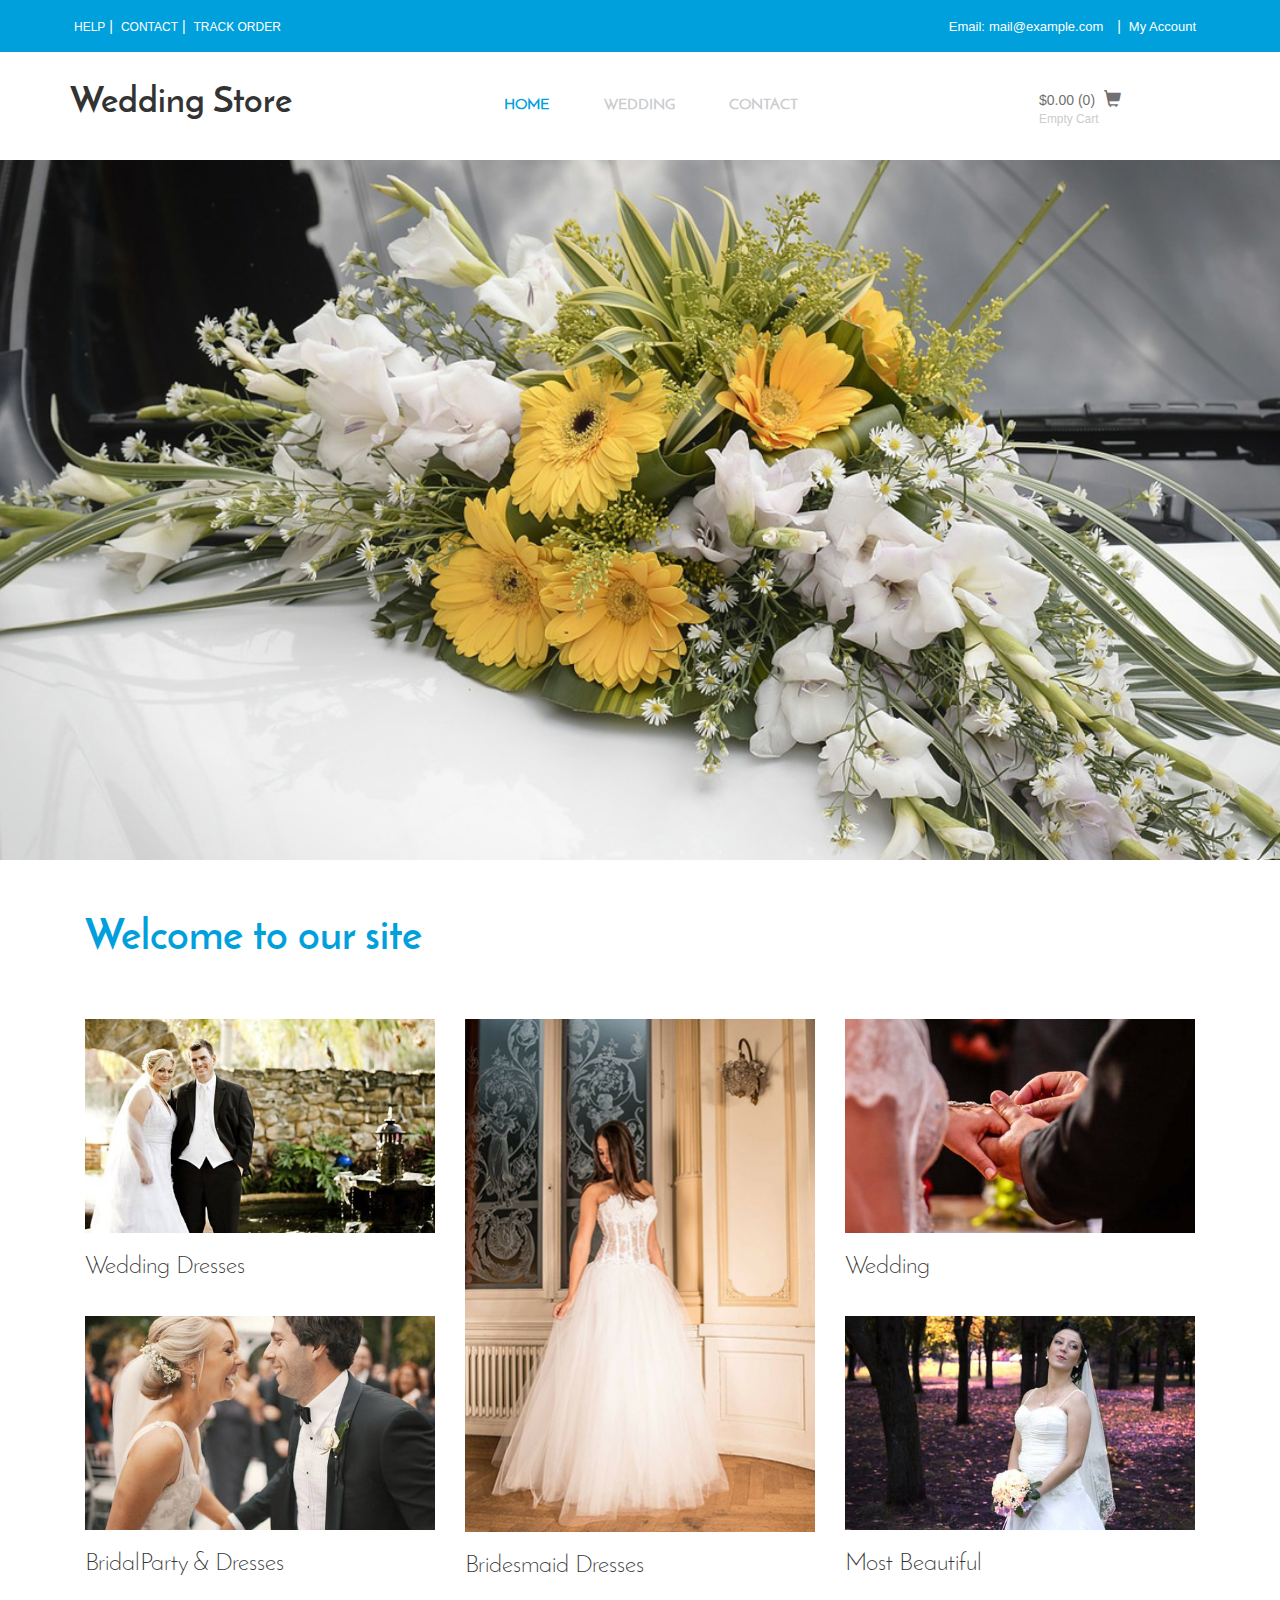
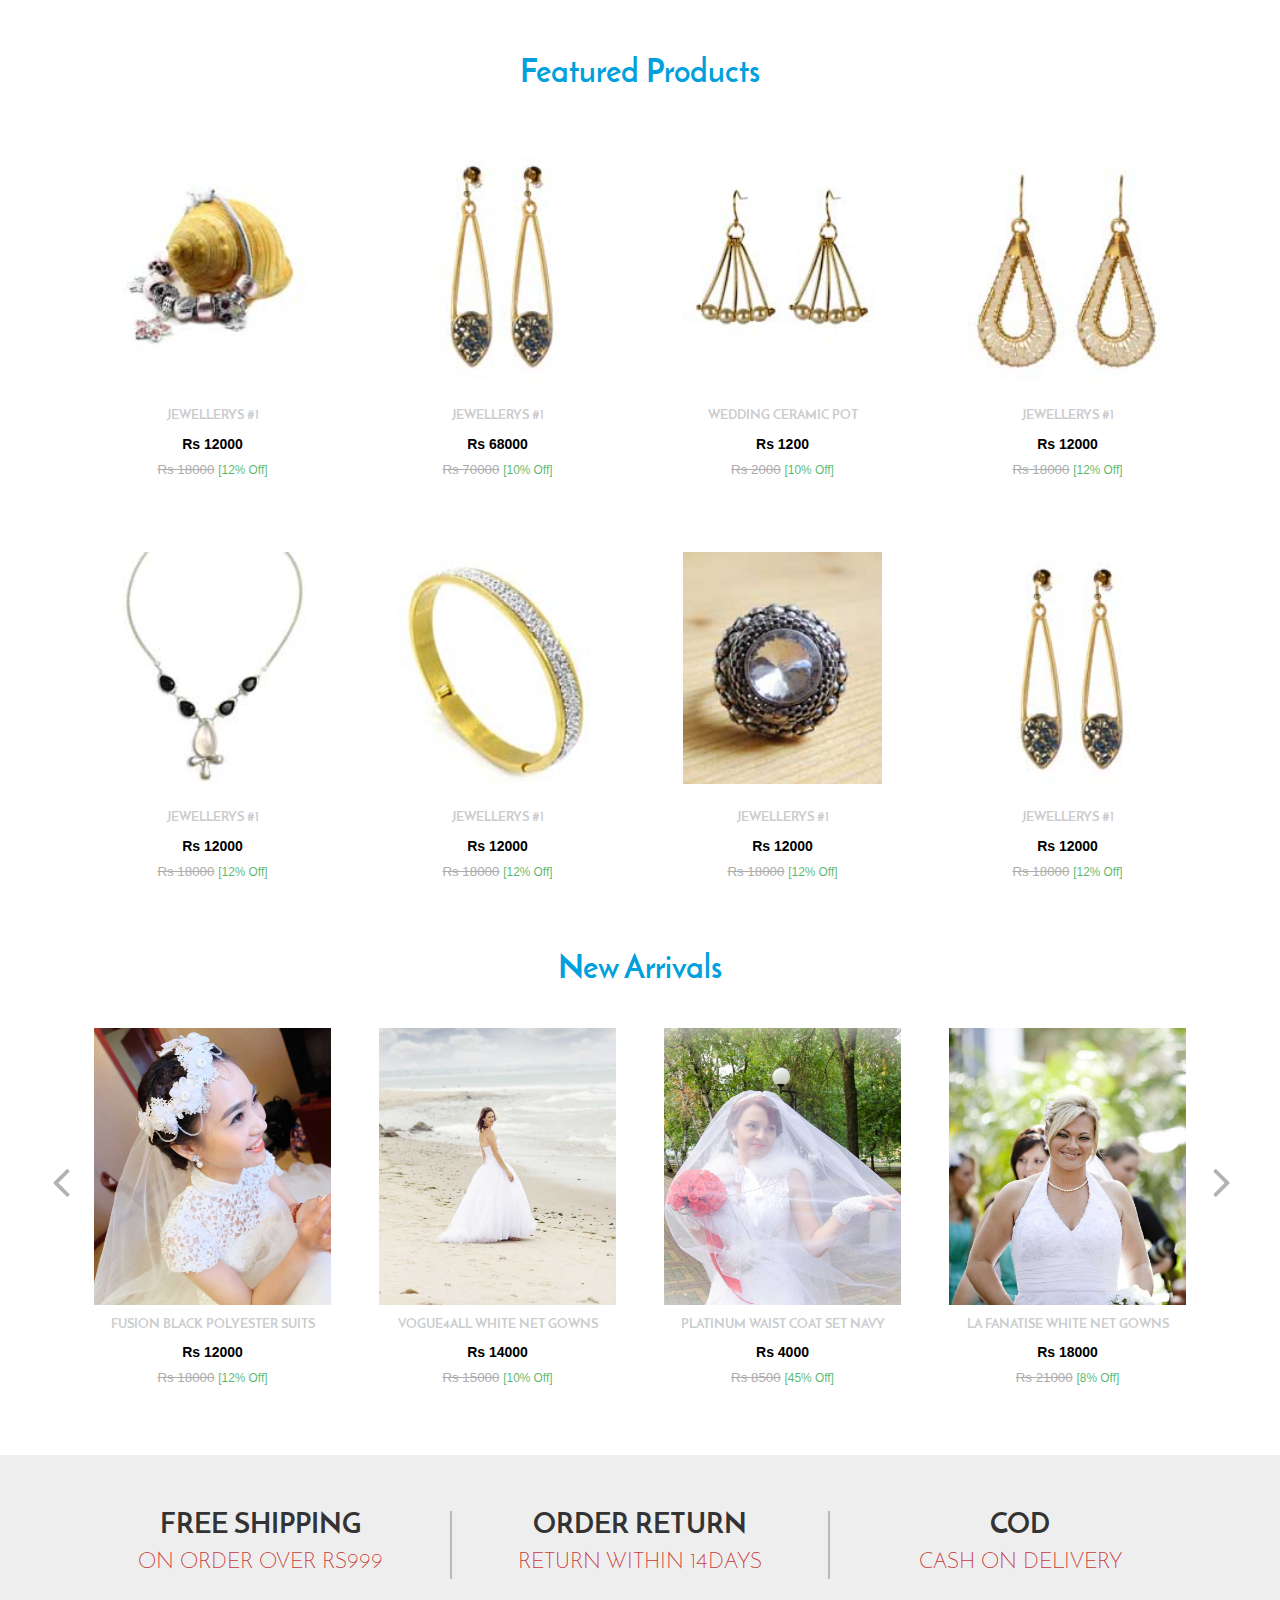
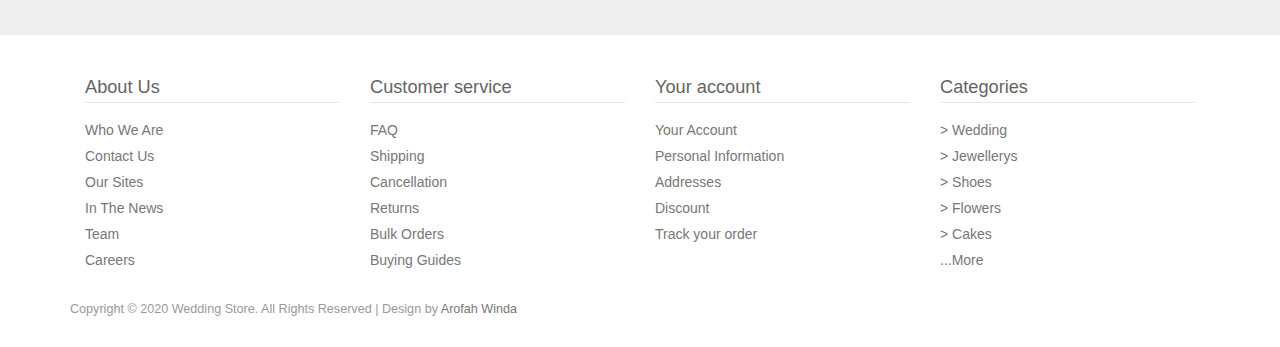
==== index.html @ 87ba780a "initial commit" ====
<!DOCTYPE html>
<html>
<head>
<title>Wedding Store| Home :: Arofah</title>
<link href="css/bootstrap.css" rel="stylesheet" type="text/css" media="all" />
<!-- jQuery (necessary for Bootstrap's JavaScript plugins) -->
<script src="js/jquery.min.js"></script>
<!-- Custom Theme files -->
<!--theme-style-->
<link href="css/style.css" rel="stylesheet" type="text/css" media="all" />	
<!--//theme-style-->
<meta name="viewport" content="width=device-width, initial-scale=1">
<meta http-equiv="Content-Type" content="text/html; charset=utf-8" />
<meta name="keywords" content="Wedding Store Responsive web template, Bootstrap Web Templates, Flat Web Templates, Andriod Compatible web template, 
Smartphone Compatible web template, free webdesigns for Nokia, Samsung, LG, SonyErricsson, Motorola web design" />
<script type="application/x-javascript"> addEventListener("load", function() { setTimeout(hideURLbar, 0); }, false); function hideURLbar(){ window.scrollTo(0,1); } </script>
<!-- start menu -->
<script src="js/simpleCart.min.js"> </script>
<!-- start menu -->
<link href="css/memenu.css" rel="stylesheet" type="text/css" media="all" />
<script type="text/javascript" src="js/memenu.js"></script>
<script>$(document).ready(function(){$(".memenu").memenu();});</script>	
<!-- /start menu -->
</head>
<body> 
<!--header-->	
<div class="top_bg">
	<div class="container">
		<div class="header_top-sec">
			<div class="top_right">
				<ul>
					<li><a href="#">help</a></li>|
					<li><a href="contact.html">Contact</a></li>|
					<li><a href="login.html">Track Order</a></li>
				</ul>
			</div>
			<div class="top_left">
				<ul>
					<li class="top_link">Email:<a href="mailto:info@example.com">mail@example.com</a></li>|
					<li class="top_link"><a href="login.html">My Account</a></li>					
				</ul>
			</div>
				<div class="clearfix"> </div>
		</div>
	</div>
</div>
<div class="header-top">
	 <div class="header-bottom">
		 <div class="container">			
				<div class="logo">
					<a href="index.html"><h1>Wedding Store</h1></a>
				</div>
			 <!---->
		 
			 <div class="top-nav">
				<ul class="memenu skyblue"><li class="active"><a href="index.html">Home</a></li>
					<li class="grid"><a href="#">Wedding</a>
						<div class="mepanel">
							<div class="row">
								<div class="col1 me-one">
									<h4>Shop</h4>
									<ul>
										<li><a href="product.html">New Arrivals</a></li>
										<li><a href="product.html">Men</a></li>
										<li><a href="product.html">Women</a></li>
										<li><a href="product.html">Accessories</a></li>
										<li><a href="product.html">Kids</a></li>
										<li><a href="login.html">login</a></li>
										<li><a href="product.html">Brands</a></li>
										<li><a href="product.html">My Shopping Bag</a></li>
									</ul>
								</div>
								<div class="col1 me-one">
									<h4>Style Zone</h4>
									<ul>
										<li><a href="product.html">Men</a></li>
										<li><a href="product.html">Women</a></li>
										<li><a href="product.html">Brands</a></li>
										<li><a href="product.html">Kids</a></li>
										<li><a href="product.html">Accessories</a></li>
										<li><a href="product.html">Style Videos</a></li>
									</ul>	
								</div>
								<div class="col1 me-one">
									<h4>Popular Brands</h4>
									<ul>
										<li><a href="product.html">Levis</a></li>
										<li><a href="product.html">Persol</a></li>
										<li><a href="product.html">Nike</a></li>
										<li><a href="product.html">Edwin</a></li>
										<li><a href="product.html">New Balance</a></li>
										<li><a href="product.html">Jack & Jones</a></li>
										<li><a href="product.html">Paul Smith</a></li>
										<li><a href="product.html">Ray-Ban</a></li>
										<li><a href="product.html">Wood Wood</a></li>
									</ul>	
								</div>
							</div>
						</div>
					</li>
					<li class="grid"><a href="contact.html">Contact</a></li>
				</ul>
				<div class="clearfix"> </div>
			 </div>
			 <!---->
			 <div class="cart box_1">
				 <a href="checkout.html">
					<h3> <div class="total">
					<span class="simpleCart_total"></span> (<span id="simpleCart_quantity" class="simpleCart_quantity"></span>)</div>
					<span class="glyphicon glyphicon-shopping-cart" aria-hidden="true"></span></h3>
				</a>
				<p><a href="javascript:;" class="simpleCart_empty">Empty Cart</a></p>
			 	<div class="clearfix"> </div>
			 </div>
			 <div class="clearfix"> </div>
			 <!---->			 
			 </div>
			<div class="clearfix"> </div>
	  </div>
</div>
<!---->
<div class="banner">
	 <div class="container">
	 </div>
</div>
<!---->
<div class="welcome">
	 <div class="container">
		 <div class="col-md-12 welcome-left">
			 <h2>Welcome to our site</h2>
		 </div>
	 </div>
</div>
<!---->
<div class="bride-grids">
	 <div class="container">
		 <div class="col-md-4 bride-grid">
			 <div class="content-grid l-grids">
				 <figure class="effect-bubba">
						<img src="images/b1.jpg" alt=""/>
				 </figure>
				 <div class="clearfix"></div>
				 <h3>Wedding Dresses</h3>
			 </div>
			 <div class="content-grid l-grids">
				 <figure class="effect-bubba">
						<img src="images/b2.jpg" alt=""/>
				 </figure>	
				 <div class="clearfix"></div>
				 <h3>BridalParty & Dresses</h3>
			 </div>
		 </div>
		 <div class="col-md-4 bride-grid">
				<div class="content-grid l-grids">
						<img src="images/brid.jpg" alt=""/>
						
				 <h3>Bridesmaid Dresses</h3>
			 </div>
		 </div>
		 <div class="col-md-4 bride-grid">
			 <div class="content-grid l-grids">
				 <figure class="effect-bubba">
						<img src="images/b3.jpg" alt=""/>
				 </figure>	
				 <div class="clearfix"></div>
				 <h3>Wedding</h3>
			 </div>
			 <div class="content-grid l-grids">
				 <figure class="effect-bubba">
						<img src="images/b4.jpg" alt=""/>
				 </figure>
					<div class="clearfix"></div>
				 <h3>Most Beautiful</h3>
			 </div>
		 </div>
		 <div class="clearfix"></div>
	 </div>
</div>
<!---->
<div class="featured">
	 <div class="container">
		 <h3>Featured Products</h3>
		 <div class="feature-grids">
			 <div class="col-md-3 feature-grid jewel">
				 <a href="product.html"><img src="images/f1.jpg" alt=""/>	
					 <div class="arrival-info">
						 <h4>Jewellerys #1</h4>
						 <p>Rs 12000</p>
						 <span class="pric1"><del>Rs 18000</del></span>
						 <span class="disc">[12% Off]</span>
					 </div>
					 <div class="viw">
						<a href="product.html"><span class="glyphicon glyphicon-eye-open" aria-hidden="true"></span>Quick View</a>
					 </div>
					 <div class="shrt">
						<a href="product.html"><span class="glyphicon glyphicon-star" aria-hidden="true"></span>Shortlist</a>
					 </div></a>
			 </div>
			 <div class="col-md-3 feature-grid">
				 <a href="product.html"><img src="images/f2.jpg" alt=""/>	
					 <div class="arrival-info">
						 <h4>Jewellerys #1</h4>
						 <p>Rs 68000</p>
						 <span class="pric1"><del>Rs 70000</del></span>
						 <span class="disc">[10% Off]</span>
					 </div>
					 <div class="viw">
						<a href="product.html"><span class="glyphicon glyphicon-eye-open" aria-hidden="true"></span>Quick View</a>
					 </div>
					 <div class="shrt">
						<a href="product.html"><span class="glyphicon glyphicon-star" aria-hidden="true"></span>Shortlist</a>
					 </div></a>
			 </div>
			 <div class="col-md-3 feature-grid jewel">
				 <a href="product.html"><img src="images/f3.jpg" alt=""/>	
					 <div class="arrival-info">
						 <h4>Wedding Ceramic Pot </h4>
						 <p>Rs 1200</p>
						 <span class="pric1"><del>Rs 2000</del></span>
						 <span class="disc">[10% Off]</span>
					 </div>
					 <div class="viw">
						<a href="product.html"><span class="glyphicon glyphicon-eye-open" aria-hidden="true"></span>Quick View</a>
					 </div>
					 <div class="shrt">
						<a href="product.html"><span class="glyphicon glyphicon-star" aria-hidden="true"></span>Shortlist</a>
					 </div></a>
			 </div>
			 <div class="col-md-3 feature-grid">
				 <a href="product.html"><img src="images/f4.jpg" alt=""/>	
					 <div class="arrival-info">
						 <h4>Jewellerys #1</h4>
						 <p>Rs 12000</p>
						 <span class="pric1"><del>Rs 18000</del></span>
						 <span class="disc">[12% Off]</span>
					 </div>
					 <div class="viw">
					 <a href="product.html"><span class="glyphicon glyphicon-eye-open" aria-hidden="true"></span>Quick View</a>
					 </div>
					 <div class="shrt">
						<a href="product.html"><span class="glyphicon glyphicon-star" aria-hidden="true"></span>Shortlist</a>
					 </div></a>
			 </div>
			 <div class="clearfix"></div>
		 </div>
		 <div class="feature-grids">
			 <div class="col-md-3 feature-grid jewel">
				 <a href="product.html"><img src="images/p7.jpg" alt=""/>	
					 <div class="arrival-info">
						 <h4>Jewellerys #1</h4>
						 <p>Rs 12000</p>
						 <span class="pric1"><del>Rs 18000</del></span>
						 <span class="disc">[12% Off]</span>
					 </div>
					 <div class="viw">
						<a href="product.html"><span class="glyphicon glyphicon-eye-open" aria-hidden="true"></span>Quick View</a>
					 </div>
					 <div class="shrt">
						<a href="product.html"><span class="glyphicon glyphicon-star" aria-hidden="true"></span>Shortlist</a>
					 </div></a>
			 </div>
			 <div class="col-md-3 feature-grid">
				 <a href="product.html"><img src="images/p11.jpg" alt=""/>	
					 <div class="arrival-info">
						 <h4>Jewellerys #1</h4>
						 <p>Rs 12000</p>
						 <span class="pric1"><del>Rs 18000</del></span>
						 <span class="disc">[12% Off]</span>
					 </div>
					 <div class="viw">
						<a href="product.html"><span class="glyphicon glyphicon-eye-open" aria-hidden="true"></span>Quick View</a>
					 </div>
					 <div class="shrt">
						<a href="product.html"><span class="glyphicon glyphicon-star" aria-hidden="true"></span>Shortlist</a>
					 </div></a>
			 </div>
			 <div class="col-md-3 feature-grid jewel">
				 <a href="product.html"><img src="images/p12.jpg" alt=""/>	
					 <div class="arrival-info">
						 <h4>Jewellerys #1</h4>
						 <p>Rs 12000</p>
						 <span class="pric1"><del>Rs 18000</del></span>
						 <span class="disc">[12% Off]</span>
					 </div>
					 <div class="viw">
						<a href="product.html"><span class="glyphicon glyphicon-eye-open" aria-hidden="true"></span>Quick View</a>
					 </div>
					 <div class="shrt">
						<a href="product.html"><span class="glyphicon glyphicon-star" aria-hidden="true"></span>Shortlist</a>
					 </div></a>
			 </div>
			 <div class="col-md-3 feature-grid">
				 <a href="product.html"><img src="images/f2.jpg" alt=""/>	
					 <div class="arrival-info">
						 <h4>Jewellerys #1</h4>
						 <p>Rs 12000</p>
						 <span class="pric1"><del>Rs 18000</del></span>
						 <span class="disc">[12% Off]</span>
					 </div>
					 <div class="viw">
						<a href="product.html"><span class="glyphicon glyphicon-eye-open" aria-hidden="true"></span>Quick View</a>
					 </div>
					 <div class="shrt">
						<a href="product.html"><span class="glyphicon glyphicon-star" aria-hidden="true"></span>Shortlist</a>
					 </div></a>
			 </div>
			 <div class="clearfix"></div>
		 </div>
	 </div>
</div>
<!---->
<div class="arrivals">
	 <div class="container">	
		 <h3>New Arrivals</h3>
		 <div class="arrival-grids">			 
			 <ul id="flexiselDemo1">
				 <li>
					 <a href="product.html"><img src="images/a1.jpg" alt=""/>	
					 <div class="arrival-info">
						 <h4>Fusion Black Polyester Suits</h4>
						 <p>Rs 12000</p>
						 <span class="pric1"><del>Rs 18000</del></span>
						 <span class="disc">[12% Off]</span>
					 </div>
					 <div class="viw">
						<a href="#"><span class="glyphicon glyphicon-eye-open" aria-hidden="true"></span>Quick View</a>
					 </div>
					 <div class="shrt">
						<a href="#"><span class="glyphicon glyphicon-star" aria-hidden="true"></span>Shortlist</a>
					 </div></a>
				 </li>
				 <li>
					 <a href="product.html"><img src="images/a2.jpg" alt=""/>
						<div class="arrival-info">
						 <h4>Vogue4All White Net Gowns</h4>
						 <p>Rs 14000</p>
						 <span class="pric1"><del>Rs 15000</del></span>
						 <span class="disc">[10% Off]</span>
					 </div>
					 <div class="viw">
						<a href="#"><span class="glyphicon glyphicon-eye-open" aria-hidden="true"></span>Quick View</a>
					 </div>
					 <div class="shrt">
						<a href="#"><span class="glyphicon glyphicon-star" aria-hidden="true"></span>Shortlist</a>
					 </div></a>
				 </li>
				 <li>
					 <a href="product.html"><img src="images/a3.jpg" alt=""/>	
						<div class="arrival-info">
						 <h4>Platinum Waist Coat Set Navy</h4>
						 <p>Rs 4000</p>
						 <span class="pric1"><del>Rs 8500</del></span>
						 <span class="disc">[45% Off]</span>
					 </div>
					 <div class="viw">
						<a href="#"><span class="glyphicon glyphicon-eye-open" aria-hidden="true"></span>Quick View</a>
					 </div>
					 <div class="shrt">
						<a href="#"><span class="glyphicon glyphicon-star" aria-hidden="true"></span>Shortlist</a>
					 </div></a>
				 </li>
				 <li>
				    <a href="product.html"> <img src="images/a4.jpg" alt=""/>	
						<div class="arrival-info">
						 <h4>La Fanatise White Net Gowns</h4>
						 <p>Rs 18000</p>
						 <span class="pric1"><del>Rs 21000</del></span>
						 <span class="disc">[8% Off]</span>
					 </div>
					 <div class="viw">
						<a href="#"><span class="glyphicon glyphicon-eye-open" aria-hidden="true"></span>Quick View</a>
					 </div>
					 <div class="shrt">
						<a href="#"><span class="glyphicon glyphicon-star" aria-hidden="true"></span>Shortlist</a>
					 </div></a>
				 </li>
				</ul>
				<script type="text/javascript">
				 $(window).load(function() {			
				  $("#flexiselDemo1").flexisel({
					visibleItems: 4,
					animationSpeed: 1000,
					autoPlay: true,
					autoPlaySpeed: 3000,    		
					pauseOnHover:true,
					enableResponsiveBreakpoints: true,
					responsiveBreakpoints: { 
						portrait: { 
							changePoint:480,
							visibleItems: 1
						}, 
						landscape: { 
							changePoint:640,
							visibleItems: 2
						},
						tablet: { 
							changePoint:768,
							visibleItems: 3
						}
					}
				});
				});
				</script>
				<script type="text/javascript" src="js/jquery.flexisel.js"></script>			 
		  </div>
	 </div>
</div>
<!---->
<div class="shoping">
	 <div class="container">
		 <div class="shpng-grids">
			 <div class="col-md-4 shpng-grid">
				 <h3>Free Shipping</h3>
				 <p>On Order Over Rs999</p>
			 </div>
			 <div class="col-md-4 shpng-grid">
				 <h3>Order Return</h3>
				 <p>Return Within 14days</p>
			 </div>
			 <div class="col-md-4 shpng-grid">
				 <h3>COD</h3>
				 <p>Cash On Delivery</p>
			 </div>
			 <div class="clearfix"></div>
		 </div>
	 </div>
</div>
<!---->
<div class="footer">
	 <div class="container">
		 <div class="ftr-grids">
			 <div class="col-md-3 ftr-grid">
				 <h4>About Us</h4>
				 <ul>
					 <li><a href="#">Who We Are</a></li>
					 <li><a href="contact.html">Contact Us</a></li>
					 <li><a href="#">Our Sites</a></li>
					 <li><a href="#">In The News</a></li>
					 <li><a href="#">Team</a></li>
					 <li><a href="#">Careers</a></li>					 
				 </ul>
			 </div>
			 <div class="col-md-3 ftr-grid">
				 <h4>Customer service</h4>
				 <ul>
					 <li><a href="#">FAQ</a></li>
					 <li><a href="#">Shipping</a></li>
					 <li><a href="#">Cancellation</a></li>
					 <li><a href="#">Returns</a></li>
					 <li><a href="#">Bulk Orders</a></li>
					 <li><a href="#">Buying Guides</a></li>					 
				 </ul>
			 </div>
			 <div class="col-md-3 ftr-grid">
				 <h4>Your account</h4>
				 <ul>
					 <li><a href="account.html">Your Account</a></li>
					 <li><a href="#">Personal Information</a></li>
					 <li><a href="#">Addresses</a></li>
					 <li><a href="#">Discount</a></li>
					 <li><a href="#">Track your order</a></li>					 					 
				 </ul>
			 </div>
			 <div class="col-md-3 ftr-grid">
				 <h4>Categories</h4>
				 <ul>
					 <li><a href="#">> Wedding</a></li>
					 <li><a href="#">> Jewellerys</a></li>
					 <li><a href="#">> Shoes</a></li>
					 <li><a href="#">> Flowers</a></li>
					 <li><a href="#">> Cakes</a></li>
					 <li><a href="#">...More</a></li>					 
				 </ul>
			 </div>
			 <div class="clearfix"></div>
		 </div>		
	 </div>
</div>
<!---->
 <div class="copywrite">
	 <div class="container">
			 <p>Copyright © 2020 Wedding Store. All Rights Reserved | Design by <a href="#">Arofah Winda</a></p>
		 </div>
</div>		 
</body>
</html>
---- css/style.css ----
/*--A Design by W3layouts 
Author: W3layout
Author URL: http://w3layouts.com
License: Creative Commons Attribution 3.0 Unported
License URL: http://creativecommons.org/licenses/by/3.0/
--*/
body{
	background:#fff;
	font-family: 'Lato', sans-serif;
}
body a{
	transition: 0.5s all;
	-webkit-transition: 0.5s all;
	-o-transition: 0.5s all;
	-moz-transition: 0.5s all;
	-ms-transition: 0.5s all;
}
@font-face {
   font-family: 'JosefinSans-Regular';
   src: url(../fonts/JosefinSans-Regular.ttf) format('truetype');
}
@font-face {
   font-family: 'JosefinSans-Bold';
   src: url(../fonts/JosefinSans-Bold.ttf) format('truetype');
}
@font-face {
   font-family: 'JosefinSans-Light';
   src: url(../fonts/JosefinSans-Light.ttf) format('truetype');
}

 ul{
	padding: 0;
	margin: 0;
}
h1,h2,h3,h4,h5,h6,label,p{
	margin:0;	
}
h1.b1,h2.b2,h3.b3 {
  margin-bottom:25px;
  display: block;
}
/*----*/
.top_bg{
  background:#00a0dc;
}
.header_top-sec{
  padding: 15px 0;
}
.logo img{
	width:100%;
}
.header_top{
	padding:2em 0;
}
.login a{
	font-size:13px;
	font-weight:500;
	border:1px solid #E4E4E4;
	padding:10px 15px;
}
.login a:hover{
	color:#333;
}
.top_left{
	float: right;
	color:#fff;
}
.top_right{
	float:left;
	color: #ffffff;
}
.top_right ul,.top_left ul{
	padding:0;
	list-style:none;
	display: inline-block;
	  vertical-align: middle;
}
.top_left ul li.top_link{
	margin-right:10px;
}
.top_right ul li,.top_left ul li{
	display: inline-block;		
}
.social {
  display: inline-block;
}
.top_right ul li:last-child{
	margin-right: 0;
}
.top_right ul li a{
	text-align:center;
	padding: 0px 4px;
	text-transform:uppercase;
	font-size:12px;
	display:block;
	color:#ffffff;
	-webkit-transition: all 0.3s ease-in-out;
	-moz-transition: all 0.3s ease-in-out;
	-o-transition: all 0.3s ease-in-out;
	transition: all 0.3s ease-in-out;
}
.top_left ul li{
	font-size:13px;
}
.top_left ul li a{
	text-align:center;
	padding: 0px 4px;
	font-size:13px;
	color:#ffffff;
	-webkit-transition: all 0.3s ease-in-out;
	-moz-transition: all 0.3s ease-in-out;
	-o-transition: all 0.3s ease-in-out;
	transition: all 0.3s ease-in-out;
}
.top_right ul li a:hover,.top_left ul li a:hover{
	color:#333;
	text-decoration: none;
}
.item_add:hover{
}

.itemContainer{
	width:100%;
	float:left;
}

.itemContainer div{
	float:left;
	margin: 5px 20px 5px 20px ;
}

.itemContainer a{
	text-decoration:none;
}

.cartHeaders{
	width:100%;
	float:left;
}

.cartHeaders div{
	float:left;
	margin: 5px 20px 5px 20px ;
}
.item_add {

}		
.grid_1 img{
	margin-bottom:1em;
}
.box_1{
  float: right;
  width: 15%;
  margin-top: 1em;
}
.box_1 h3{
  color: rgba(113, 111, 111, 1);
  font-size: 1em;
}
.box_1 h3 img{
	margin-left: 5px;
}
.glyphicon-shopping-cart:before {
  margin-left: 5px;
  font-size:1.2em;
}
.box_1 p a{
	color: rgba(204, 204, 204, 1);
  font-size: 0.85em;
}
.box_1 p a:hover{
	color:#ff5d56;
	text-decoration:underline;
}
.total {
  display: inline-block;
}
.header5 {
  min-height: 89px;
}
.header-bottom {
  padding: 2.3em 0;
}
.logo  a h1{
	color:#333;
	font-family: 'JosefinSans-Bold';	
	 font-size: 2.55em;
  font-weight: 100;
}
.logo  a h1:hover{
	text-decoration:none;
	display:inline-block;	
}
.logo{
	float:left;
}
.top-nav{
  margin-top: 0;
  width:63%;
  margin: 1% auto 0;
  display: block;
  float: left;
}
.skyblue{
	float:left;
}
/*----*/
.banner{
	background:url(../images/ban2.jpg) no-repeat 0px 0px;
	background-size:cover;
	min-height:700px;
}
/*--welcome--*/
.welcome{
	padding:4em 0;
}
.welcome-left h2{
	font-size:3em;
	color:#00a0dc;
	font-family: 'JosefinSans-Bold';
}
.welcome-right h3{
	font-size:1.5em;
	margin-bottom:0.5em;
	font-family: 'JosefinSans-Bold';
}
.welcome-right p{
	color:#999;
	font-size:1em;
	line-height:1.8em;
}
.l-grids h4 {
	font-size:1.4em;
  font-weight:400;
  color: #fff;
}
.l-grids figure {
	position: relative;
	float: left;
	overflow: hidden;
	text-align: center;
	cursor: pointer;
	width:100%;
}
.l-grids figure img {
	position: relative;
	display: block;
}

.l-grids figure figcaption {
	padding: 2em;
	color: #fff;
	font-size: 1.25em;
	-webkit-backface-visibility: hidden;
	backface-visibility: hidden;
}
.l-grids figure figcaption::before,
.l-grids figure figcaption::after {
	pointer-events: none;
}

.l-grids figure figcaption{
	position: absolute;
	top: 0;
	left: 0;
	width: 100%;
	height: 100%;
}
figure.effect-bubba {
	  background-color:#00a0dc;
}
figure.effect-bubba:hover img {
	opacity: 0.3;
}

figure.effect-bubba figcaption::before,
figure.effect-bubba figcaption::after {
	position: absolute;
	top: 30px;
	right: 30px;
	bottom: 30px;
	left: 30px;
	content: '';
	opacity: 0;
	-webkit-transition: opacity 0.35s, -webkit-transform 0.35s;
	transition: opacity 0.35s, transform 0.35s;
}

figure.effect-bubba figcaption::before {
	border-top: 1px solid #fff;
	border-bottom: 1px solid #fff;
	-webkit-transform: scale(0,1);
	transform: scale(0,1);
}

figure.effect-bubba figcaption::after {
	border-right: 1px solid #fff;
	border-left: 1px solid #fff;
	-webkit-transform: scale(1,0);
	transform: scale(1,0);
}

figure.effect-bubba h4 {
	padding-top: 12%;
	-webkit-transition: -webkit-transform 0.35s;
	transition: transform 0.35s;
	-webkit-transform: translate3d(0,-20px,0);
	transform: translate3d(0,-20px,0);
	opacity:0;
}

figure.effect-bubba p {
	padding: 15px 1em;
	opacity: 0;
	-webkit-transition: opacity 0.35s, -webkit-transform 0.35s;
	transition: opacity 0.35s, transform 0.35s;
	-webkit-transform: translate3d(0,20px,0);
	transform: translate3d(0,20px,0);
	  font-size: 0.8em;
}

figure.effect-bubba:hover figcaption::before,
figure.effect-bubba:hover figcaption::after {
	opacity: 1;
	-webkit-transform: scale(1);
	transform: scale(1);
}

figure.effect-bubba:hover h4,
figure.effect-bubba:hover p {
	opacity: 1;
	-webkit-transform: translate3d(0,0,0);
	transform: translate3d(0,0,0);
}
.content-grid{
	margin-bottom:2.5em;
}
.content-grid h3{
	margin-top:0.8em;
	font-size:1.8em;
	font-family: 'JosefinSans-Light';
}
.bride-grids img{
	width:100%;
}
/*--arrivals--*/
.arrivals{
	padding:4em 0;
}
.arrivals h3,.featured h3{
	color:#00a0dc;
	font-size:2.3em;
	text-align:center;
	font-family: 'JosefinSans-Bold';
}
.arrival-grids{
	margin-top:2em;
}
.arrival-info{
	margin-top:1em;
}
.arrival-info h4{
	color:#caccce;
	font-size:0.9em;
	font-family: 'JosefinSans-Bold';
	text-transform:uppercase;
}
.arrival-info p{
	color:#000;
	font-size:1em;
	font-weight:600;
	margin:10px 0 5px;
}
span.pric1{
	color:#ADADAD;
	font-size:0.95em;
}
span.disc{
	color: rgba(7, 152, 40, 0.69);
  font-size: 0.85em;
}
#flexiselDemo1, #flexiselDemo2, #flexiselDemo3 {
	display: none;
}
.nbs-flexisel-container {
	position: relative;
	max-width: 100%;
}
.nbs-flexisel-ul {
	position: relative;
	width: 9999px;
	margin: 0px;
	padding: 0px;
	list-style-type: none;
	text-align: center;
}
.nbs-flexisel-inner {
	overflow: hidden;
}
.nbs-flexisel-item {
	float: left;
	margin: 0px;
	padding: 10px;
	cursor: pointer;
	position: relative;
	border:1px solid #fff;
}
.nbs-flexisel-item > a img {	
	cursor:auto;
	position: relative;
	  width: 90%;
  margin: 0 5%;
}
.nbs-flexisel-nav-left, .nbs-flexisel-nav-right {
	width: 45px;
	height: 45px;
	position: absolute;
	cursor: pointer;
	z-index: 100;
	margin-top:-2em;
}
.nbs-flexisel-nav-left {
	left: -50px;
	background: url(../images/img-sprite-left-right.png) no-repeat 0px 0px;
}
.nbs-flexisel-nav-right {
	right: -47px;
	background: url(../images/img-sprite-left-right.png) no-repeat -54px 0px;
}
.glyphicon {
  top: 2px;
  margin-right:5px;
}
.glyphicon-eye-open:before,.glyphicon-star:before {
  color:rgba(149, 148, 148, 0.81);
}
.viw{
  position: absolute;
  background: #eee;
  padding: 0.5em 1em;
  font-size:.9em;
  font-weight: 500;
  top: 0%;
  left: 0%;
  display: none;
}
.viw:hover,.shrt:hover{
	text-decoration:underline;
}
.viw a,.shrt a{
	color:rgba(149, 148, 148, 0.81);
}
.viw a:hover,.shrt a:hover{
	text-decoration:underline;
}
.shrt{
  position: absolute;
  background: #eee;
  padding: 0.5em 1.5em;
  font-size:.9em;
  font-weight: 500;
  top: 0%;
  right: 0%;
  display: none;
}
.nbs-flexisel-item{
	position:relative;
}
li.nbs-flexisel-item:hover {
  border: 1px solid #eee;
}
li.nbs-flexisel-item a:hover{
	text-decoration:none;
}
.nbs-flexisel-item:hover div.viw{
	display:block;
}
.nbs-flexisel-item:hover div.shrt{
	display:block;
}
/*--shoping--*/
.shoping{
	  background: #eee;
  padding: 4em 0;
}
.shpng-grids{}
.shpng-grid{
	text-align:center;
}
.shpng-grid h3{
	font-size:2em;
	text-transform:uppercase;
	font-family: 'JosefinSans-Bold';
	color:#333;
}
.shpng-grid:nth-child(2){
	border-left:2px solid rgba(51, 51, 51, 0.29);
	border-right:2px solid rgba(51, 51, 51, 0.29);
}
.shpng-grid p{
	  color:rgba(189, 0, 0, 0.8);
  font-size: 1.6em;
	text-transform:uppercase;
	font-family: 'JosefinSans-Light';
	padding-top:5px;
}
.feature-grid{
	text-align:center;
}
.feature-grid img{
	width:100%;
	padding:0em 2em 1em 2em;
}
.feature-grid{
	position:relative;
	border: 1px solid #fff;
	padding:1em;
}
.feature-grid a{
	text-decoration:none;
}
.featured {
  margin-top: 3em;
}
.feature-grids{
	margin-top:3em;
}
.feature-grid:hover {
  border: 1px solid #eee;
}
.feature-grid:hover div.viw{
	display:block;
}
.feature-grid:hover div.shrt{
	display:block;
}
.feature-grid:hover div.arrival-info h4{
	color:#00a0dc;
}
.viw a:hover, .shrt a:hover{
	text-decoration:block;
}
/*--footer--*/
.footer{
	padding:3em 0 2em;
}
.ftr-grid h4 {
  color: #646464;
  display: block;
  border-bottom: 1px solid #E5E5E5;
  padding-bottom: 5px;
  font-size: 1.3em;
}
.ftr-grid ul li{
	display:block;
}
.ftr-grid ul li:nth-child(1) {
  margin-top: 1em;
}
.ftr-grid ul li a {
  color: #777;
  padding: 3px 0;
  display: block;
  font-size:1em;
}
.ftr-grid ul li a:hover{
	text-decoration:none;
	color:#00a0dc;
}
.copywrite {
	margin-bottom:2em;
}
.copywrite p {
  color: #999;
  font-size: 0.9em;
}
.copywrite p a{
	color:#777;
}
/*--Products--*/
.product-model-sec {
  margin: 4em 0 0 0;
  float: right;
}
.glyphicon-minus{
	top:-1px!important;
}
.glyphicon-minus:before {
  content: "\2212";
  color:#fff;
  font-size:9px;
  background:#00a0dc;
  padding:1px 6px;
  margin-right:5px;
}
.rsidebar {
  display: block;
  float: left;
  margin:4em 2em 0% 0;
  width: 22%;
}
.single-bottom {
  padding-left: 10px;
}
.single-bottom a p{
	padding-bottom:1px;
}
ul.tabs-menu{
	padding:0;
	width: 33%;
	float:right;
}
ul.tabs-menu li{
	display:inline-block;
}
ul.tabs-menu li a{
	font-size: 1em;
	padding: 0.5em 2em;
	text-decoration: none;
	background: #fa558f;
	color: #fff;
}
ul.tabs-menu li.active a{
	background:#333;
}
.tabs-box{
	width: 100%;
	margin: 5em auto 1.5em auto;
}
/*-----*/
.b-link-stripe{
	position:relative;
	display:inline-block;
	vertical-align:top;
	font-weight: 300;
	overflow:hidden;
	width: 100%;
}
.b-link-stripe .b-wrapper{
	position:absolute;
	width:100%;
	height:100%;
	top:0;
	left:0;
	text-align:center;
	color:#ffffff;
	overflow:hidden;
}
.b-link-stripe:hover .b-line{
	opacity:1;
}
/*-----------------------------------------------------------------------------------*/
/*	Animation effects
/*-----------------------------------------------------------------------------------*/
.b-animate-go{
	text-decoration:none;
}
.b-animate{
	transition: all 0.5s;
	-moz-transition: all 0.5s;
	-ms-transition: all 0.5s;
	-o-transition: all 0.5s;
	-webkit-transition: all 0.5s;
	visibility: hidden;
	font-size:1.1em;
	font-weight:700;
}
.b-animate button{
	padding:10px;
	color:#fff;
	font-size:0.8em;
	cursor:pointer;
	margin: 32% auto 0 auto;
	display: block;
	border:none;
	width:60%;
	text-decoration:none;
	background:rgba(183, 183, 183, 0.93);
	transition:0.5s all;
	-webkit-transition:0.5s all;
	-moz-transition:0.5s all;
	-o-transition:0.5s all;
	-ms-transition:0.5s all;
	text-transform:uppercase;
}
.glyphicon-zoom-in:before {
  content: "\e015";
  color:#fff;
	font-size:0.9em;
}
.b-animate button:hover{
	background:#989898;
}
/* lt-ie9 */
.b-animate-go:hover .b-animate{
	visibility:visible;
}
.b-from-left{
	position: relative;
	left: -100%;
	background-size: 100% 100%;
	top: 0px;
	margin: 0;
	min-height: 420px;
}
.b-animate-go:hover .b-from-left{
	left:0;
}
.product-grid {
	width: 30%;
	margin: 0 3% 4% 0;
	float: left;	
	position: relative;
	transition: 0.5s all;
	-webkit-transition: 0.5s all;
	-moz-transition: 0.5s all;
	-o-transition: 0.5s all;
	min-height: 200px;
	border:1px solid #fff;
}
.product-grid:hover {
	z-index: 1;
	border:1px solid #E5E5E5;
}
.more-product-info span {
	color:#fff;
	font-size:1em;
	font-weight:500;
	padding:5px 10px;
	display: block;
	background:#fa558f;
	position: absolute;
	top: 0px;
	right: 0;
	cursor: pointer;
	z-index: 999;
}
.products-row a:hover{
	text-decoration:none;
}
.product-img img {
	width: 100%;
	padding:1em 2.5em 0; 
}
.product-info-cust {
	float: left;
	padding: 0.8em 1.2em;
} 
.item_quantity {
  margin: 1em 0;
  font-size: 0.85em;
  padding: 5px 10px;
  display: block;
}
.item_add{
	color:#fff;
	text-decoration:none;
	font-weight:600;
	padding:0.5em 2em;	
	display:inline-block;
	border-radius:5px;
	-moz-border-radius: 5px;
-webkit-border-radius: 5px;
-o-border-radius: 5px;
	margin: 0px 16px 0px 0px;
	background:#00a0dc;
	border:none;
	outline:none;
}
.prt_name{
	padding: 0.8em 1.2em;
	float:none;
}
.items{
	float:none;
	margin: 0 0 16px 0px;
}
.item_add:hover {
	background:#333;
} 
.product-info-price {
	float: right;
	background: #fff;
	width: 27%;
	text-align: center;
	padding: 0.545em;
}
.product-info-cust h4{
	color:#caccce;
	font-weight:500;
	font-size:1.3em;
}
.product-info-cust p{
	 margin:5px 0;
	 letter-spacing:1px;
	 font-size:0.85em;
	 color:#C7C7C7;
}
span.item_price{
	color:#000;
	font-weight:600;
	font-size:1em;
}
.tab-grids {
	margin-top: 2em;
}
/*----*/
ul.place{
	margin: 5px 0;
	background: #f9f9f9;
	width: 100%;  
	padding:0px 5px;
	  cursor: pointer;
}
ul.place li{
	display: inline-block;
	padding: 6px;
}
ul.place li {
	color: #8c8c8c;
	text-decoration: none;
	cursor: pointer;
}
ul.place li span{
	color: #f02b63;
}
ul.place li.sort{
	float:left;
}
ul.place li.by{
	float:right;
}
.possible-about p{
	color:#727272;
	font-size:1em;
	line-height:1.5em;
}
.possible-about h4{
	color:#7db122;
	font-size:1.4em;
	
	font-weight:600;
	   padding: 0 0 0.3em;
}
ul.dropdown-menu1 li {
  list-style: none;
}
label.amount {
  color: #7c8389;
  margin-right: 5px;
}
span.amount {
  color: #7c8389;
}
.product-model h2,h2.top,.contact h3{
  font-size: 2.2em;
  font-family: 'JosefinSans-Bold';
  color: #333;
  text-align:center;
}
ul.dropdown-menu1 li a:hover{
	color:#000!important;	
}
/**/
.sky-form .rating {
	font-size: 15px;
	color: #404040;
}
.sky-form .rating:last-child {
	margin-bottom: 0;
}
.sky-form .rating input {
	position: absolute;
	left: -9999px;
}
.sky-form .rating label {
	display: block;
	float: left;
	height: -4px;
	cursor: pointer;
}
.rating {
	margin: 6px 0 0 0em;
}

.sky-form [class^="icon-"] {
	display: block;
    width: 18px;
    height: 18px;
    background: url(../images/star.png) 0 -3px;
    float:left;
    font-family: FontAwesome;
    font-style: normal;
    font-weight: normal;
  -webkit-font-smoothing: antialiased;
}
/* checked state */
/**/
.sky-form .radio input + i:after {
	background-color: #2da5da;	
}
.sky-form .checkbox input + i:after {
	color: #2da5da;
}
.sky-form .rating input:checked ~ label {
	color: #2da5da;	
	 background: url(../images/star.png) 0 -20px;
	display: -webkit-box;
}
.id h4{
	color: #777;
  font-size: 0.85em;
}
.item-list ul{
	padding-left:15px;
}
.item-list ul li {
	padding:2px 0;
	color:#999;
	font-size:0.9em;
}
.item-list ul li a{
	text-decoration:underline;
	color:#999;
	font-size:0.95em;
}
.cost{
	margin:0.3em 0 1em 0;
}
.prdt-cost{
	float:left;
	  margin-right: 13%
}
.prdt-cost ul li{
	display:block;
	font-family: 'Arimo', sans-serif;
	font-size:0.8em;
	padding:2px;
	color:#999;
}
.prdt-cost ul li.active{
	font-size:1.3em;
	color:red;
}
.prdt-cost ul a{
font-size: 0.8em;
  display: inline-block;
  background: #00a0dc;
  padding: 0.6em 2em;
  color: #fff;
  text-decoration: none;
  font-weight: 500;
  margin-top:5px;
}
.prdt-cost ul a:hover{
	background: #333;
}
.check{
	float:left;
	width:60%;
}
.check p{
	font-size:0.85em;
	display:inline-block;
	color:#999;
}
.glyphicon-map-marker:before {
  content: "\e062";
  color:#999;
  margin-right:8px;
}
.navbar-form{
	padding:0!important;
}
.det {
  margin-top:4em;
    padding-right: 3em;
}
.form-control:focus{
	border-color:#ccc!important;
   outline: 0!important;
   webkit-box-shadow:none;
  box-shadow: none;
}
.single-bottom1 h6 {
  background: #F3F3F3;
  padding: 10px;
  color: #333;
  font-size: 1.35em;
  margin-top:2em;
  font-family: 'JosefinSans-Bold';
}
p.prod-desc {
  color: #999;
  padding-top: 5px;
  line-height: 1.8em;
  font-size:1em;
}
/*--single--*/
.single_left{
	float:left;
	width:40%;
	margin-right:5%;
}
.single-right{
	float:right;
	width:55%;
}
.single-right h3,.product-table h3{
	font-size:1.5em;
	color:#333;
	font-family: 'JosefinSans-Bold';
	margin-bottom:1em;
}
.sofaset-info {
  margin: 2em 0;
}
.sofaset-info h4 {
  font-size: 1.35em;
  padding: 10px;
  color: #333;
  border-bottom: 1px solid rgb(236, 236, 236);
  margin-bottom: 1em;
  background: #F3F3F3;
  font-family: 'JosefinSans-Bold';
}
.sofaset-info ul{
	padding-left:2em;
}
.sofaset-info ul li{
	padding:2px 0;
	color:#999;
	font-size:1em;
}
.product-table{
	border-top:1px solid #333;
	padding-top:1em;
}
.item-sec h4{
	color:#333;
	background:#eee;
	padding:8px 15px;
	margin-top:0.5em;
	font-size:1.3em;
	font-family: 'JosefinSans-Bold';
}
.table-bordered > tbody > tr > td{
	width:50%;
}
.item-sec{
	margin-top:2em;
}
.table-bordered > tbody > tr > td > p{
	color:#999;
	font-size:1em;
}
/*--login--*/
/*--registration--*/
.login_sec{
padding: 0em 0 3em 0;
}
.log{
margin:1em 0 0em 0;
padding:0;
}
.login_sec h2{
  font-size: 2.3em;
   font-family: 'JosefinSans-Bold';
  color: #333;
}
.login-right h3{
	text-transform: uppercase;
  font-size: 1.4em;
  font-family: 'Aladin', cursive;
  letter-spacing: 2px;
  color: #333;
  margin-bottom:0.5em;
}
.log p{
color: #A7A7A7;
line-height:1.8em;
font-size:1em;
}
.reg-right{
padding:2em 0 0 3em;
}
.login-right input[type="text"] {
border: 1px solid #EEE;
outline-color: #3498db;
width: 96%;
font-size: 0.8125em;
padding: 0.5em;
}
.log p span{
display:inline-block;
cursor:pointer;
color:#1a1818;
text-decoration:underline;
}
.log h5{
color: #5d5959;
font-size:1.3em;
padding-bottom:10px; 
}
.log form {
margin-top:2em;
}
.log form input[type="text"],.log form input[type="password"] {
width: 90%;
padding: 8px;
font-size: 1em;
font-weight: 400;
border: 1px solid #D6D6D6;
outline: none;
color: #5d5959;
margin-bottom:2em;
}
.log form input[type="submit"]{
display:inline-block;
  background: #00a0dc;
  padding: 0.6em 2em;
  font-size:1em;
  color: #fff;
  text-decoration: none;
  font-weight: 500;
  border:none;
  outline:none;
  margin-right:2em;
  margin-bottom:1em;
  transition: 0.5s all;
-webkit-transition: 0.5s all;
-moz-transition: 0.5s all;
-o-transition: 0.5s all;
}
.log form input[type="submit"]:hover,a.acount-btn:hover{
	background:#caccce;
	color:#fff;
	text-decoration:none;
}
.log a{
text-decoration:underline;
font-size:0.85em;
font-weight:400;
color:#7b7a7a;
}
a.acount-btn {
  display:inline-block;
  background: #00a0dc;
  padding: 0.6em 2em;
  font-size:1em;
  color: #fff;
  text-decoration: none;
  font-weight: 500;
  border:none;
  outline:none;
  margin-bottom:1em;
  transition: 0.5s all;
-webkit-transition: 0.5s all;
-moz-transition: 0.5s all;
-o-transition: 0.5s all;
}
.login-right p {
color: #999;
display: block;
font-size: 0.9em;
margin: 0 0 2em 0;
line-height: 1.7em;
}
/*--//login--*/
.registration{
	padding: 0em 0% 3em 0;
}
.registration h2{
	font-size:1.8em;
	color: #333;
	text-transform:capitalize;
	margin-bottom: 4%;
	font-family: 'JosefinSans-Bold';
	font-weight:300;
}
.reg_fb {
	margin:3% 0;
	display: block;
	background: #3B5998;
	transition: all 0.5s ease-out;
	-webkit-transition: all 0.3s ease-in-out;
	-moz-transition: all 0.3s ease-in-out;
	-o-transition: all 0.3s ease-in-out;
	transition: all 0.3s ease-in-out;
}
.reg_fb img {
	background:#354F88;
	padding: 10px;
	float: left;
}
.reg_fb i {
	color: #ffffff;
	padding: 12px 16px;
	display: inline-block;
	font-size: 1.3em;
	text-transform: capitalize;
	font-style: normal;
}
.reg_fb:hover {
	background:#354F88;
}
.registration_left{
	float: left;
	width: 45.33333%;
	margin-left: 9.333%;
}
.registration_left:first-child{
	margin-left: 0;
}
.registration span{
	color: #777777;
}
.registration_form{
	display: block;
}
.registration_form div{
	padding:10px 0;
}
.sky_form1{
	margin-bottom: -30px;
}
.sky_form1 ul{
	padding:0;
	list-style:none;
}
.sky_form1 ul li{
	float: left;
	margin-left: 20px;
}
.sky_form1 ul li:first-child{
	margin-left: 0;
}
.radio{
	margin-top:0;
}
.checkbox{
	font-size:0.9em;
	color:#999;
	margin:0;
}
label {
	display: block;
	margin-bottom: 0;
	font-weight: normal;
}
.registration_form input[type="text"],.registration_form input[type="email"],.registration_form input[type="tel"],.registration_form input[type="password"]{
	padding: 8px;
	display: block;
	width:100%;
	outline: none;
	color: #333333;
	-webkit-appearance: none;
	text-transform: capitalize;
	background: #FFFFFF;
	border: 1px solid rgb(231, 231, 231);
	font-weight: normal;
}
.registration_form input[type="submit"]{
	font-size: 0.75em;
  display: inline-block;
  background: #00a0dc;
  padding: 0.8em 2em;
  color: #fff;
  text-decoration: none;
  border:none;
  text-transform:uppercase;
  font-weight: 500;
	transition: 0.5s ease;
	-moz-transition: 0.5s ease;
	-o-transition: 0.5s ease;
	-webkit-transition: 0.5s ease;	
}
.registration_form input[type="submit"]:hover{
	background:#333;
}
.terms{
	text-decoration:underline;
	text-transform:capitalize;
	color: #999;
}
.terms:hover{
	text-decoration:none;
	color:#333;
}
.forget a{
	text-transform: capitalize;
	color: #999999;
	text-decoration: underline;
	font-size: 0.8925em;
}
.forget a:hover{
	text-decoration: none;
}
/*---start-contact----*/
.contact {
  padding-bottom: 3em;
}
.section {
	clear: both;
	padding: 0px;
	margin: 0px;
}
.group:before,
.group:after {
    content:"";
    display:table;
}
.group:after {
    clear:both;
}
.group {
    zoom:1;
}	
.span_2_of_3 {
	width: 70%;
	padding:1.5%; 
}
.span_1_of_3 {
	width: 30%;
	padding:1.5%; 
}
.span_2_of_3  h4,
.span_1_of_3  h4 {
	font-size: 1.3em;
	padding: 0.5em 0;
	color: #00a0dc;
}
.contact-form{
	position:relative;
	padding-bottom:30px;
}
.contact-form div{
	padding:5px 0;
}
.contact-form span{
	display:block;
	font-size: 0.9em;
	padding-bottom:5px;
	color: #012231;
	text-transform: uppercase;
}
.contact-form input[type="text"],.contact-form textarea{
		   padding: 10px;
			display: block;
			width: 98%;
			border: none;
			outline: none;
			color: #464646;
			font-size: 1.1em;
			border: 1px solid rgba(85, 85, 85, 0.19);
			-webkit-appearance:none;
}
.contact-form textarea{
		resize:none;
		height:120px;		
}
.contact-form input[type="submit"]{
	background:#00a0dc;
	color: #fff;
	padding: 12px 30px;
	font-size: 1.1em;
	text-transform: uppercase;
	display: block;
	transition: 0.5s ease;
	-o-transition: 0.5s ease;
	-webkit-transition: 0.5s ease;
	cursor:pointer;
	border:2px solid #00a0dc;
}
.contact-form input[type="submit"]:hover{
	background: transparent;
	color: #00a0dc;
	border:2px solid #00a0dc;
}
.company_address{
	padding-top:26px;
}
.company_address p{
	font-size: 1em;
	color: rgba(85, 81, 81, 0.84);
	line-height: 1.8em;
}
.company_address p span{
	text-decoration:underline;
	color:#012231;
	cursor:pointer;
	transition: 0.5s ease;
	-o-transition: 0.5s ease;
	-webkit-transition: 0.5s ease;
}
.company_address p span:hover{
	color:#00B895;
}
.single {
	padding: 4em 0;
}
.single h3 {
	font-size: 1.5em;
	color: #0c3f74;
	text-align: center;
	text-transform: uppercase;
	padding: 1em 0;
	margin: 0;
	text-align: left;
}
.single p {
	font-size: 1em;
	color: rgba(85, 81, 81, 0.84);
	line-height: 1.8em;
	margin:1em 0;
}
ul.comment-list {
	border: 1px solid rgba(120, 124, 127, 0.4);
	padding: 20px;
	margin-top: 3em;
	list-style-type: none;
}
h5.post-author_head {
	font-size: 16px;
	color: #999;
	font-weight: 600;
	padding: 10px 0;
}
h5.post-author_head a {
	color: #0c3f74;
}
ul.comment-list img {
	float: left;
	margin-right: 20px;
}
ul.comment-list .desc {
	float: left;
	padding-top: 25px;
}
.desc p a {
	text-decoration: underline;
	color: #0c3f74;
}
.comments-area {
	margin-top: 3em;
}
.comments-area h3 {
	font-size: 1.4em;
	font-weight: 600;
	color:#d80112;
	border-bottom: 1px solid rgba(245, 238, 243, 0.15);
	padding: 10px 0;
	margin-bottom: 10px;
}
.comments-area label {
	display: inline-block;
	color: #999;
	font-weight: normal;
	font-size: 15px;
	margin-bottom: 5px;
}
.comments-area span {
	color: red;
}
.comments-area input[type="text"], .comments-area textarea {
	padding: 10px 10px;
	width: 50%;
	color: #FFF;
	font-size: 14px;
	background: none;
	outline: none;
	display: block;
	border: 1px solid rgba(120, 124, 127, 0.4);
	font-family: 'Open Sans', sans-serif;
	border-radius: 3px;
	-webkit-border-radius: 3px;
	-moz-border-radius: 3px;
	-o-border-radius: 3px;
	-webkit-transition: border-color 0.5s ease-in-out;
	-moz-transition: border-color 0.5s ease-in-out;
	-o-transition: border-color 0.5s ease-in-out;
	transition: border-color 0.5s ease-in-out;
}
.comments-area input[type="submit"] {
	padding: 12px 15px;
	color: #FFF;
	text-shadow: 0px 1px 0px rgba(0, 0, 0, 0.34);
	background: #d42819;
	font-size: 16px;
	border: none;
	outline: none;
	cursor: pointer;
	font-weight: 600;
	-webkit-transition: all 0.5s ease-in-out;
	-moz-transition: all 0.5s ease-in-out;
	-o-transition: all 0.5s ease-in-out;
	transition: all 0.5s ease-in-out;
	border-radius: 3px;
	-webkit-border-radius: 3px;
	-moz-border-radius: 3px;
	-o-border-radius: 3px;
	font-family: 'Open Sans', sans-serif;
}
.comments-area input[type="submit"]:hover{
	background:#0c3f74;
}
.comments-area textarea {
	width: 80%;
	height: 150px;
	resize: none;
}
.comments-area p {
	position: relative;
	padding: 8px 0;
	margin: 0;
}
ul.comment-list img {
	float: left;
	margin-right: 20px;
}
ul.comment-list .desc {
	float: left;
	padding-top: 25px;
}
/*----*/
.pages {
	padding: 0em 0px 3em;
}
h3.ghj {
	color: #000;
	font-size: 2em !important;
	margin: 0 0 1em;
}
.headdings, .Buttons, .progress-bars, .alerts, .bread-crumbs, .pagenatin, .appearance, .distracted {
	padding: 2em 0;
}
.breadcrumb {
	margin-bottom: 3em !important;
}
.table {
	margin-bottom: 0;
}
.b4,.b5,.b6 {
  margin-top: 15px !important;
  margin-bottom: 15px !important;
}
.bs-example h1, .bs-example hh2, .bs-example h3, .bs-example h4, .bs-example h5, .bs-example h6 {
  margin: 0 0 10px;
}
/*-- --*/
/*--checkout--*/
.close1,.close2,.close3,.close4{
  background: url('../images/close.png') no-repeat 0px 0px;
  cursor: pointer;
  width: 28px;
  height: 28px;
  position: absolute;
    right: 0px;
  top: 0px;
  -webkit-transition: color 0.2s ease-in-out;
  -moz-transition: color 0.2s ease-in-out;
  -o-transition: color 0.2s ease-in-out;
  transition: color 0.2s ease-in-out;
}
.check-in {
	width:100%;
	  margin: 2em 0 2em;
}
ul.unit{
	background:#333;
	padding:1em;
}
ul.unit li {
	display:inline-block;
	 width:20%;
	  float:left;
	}
 ul.unit li span{
	display:inline-block;
	color:#fff;
	font-size:1.2em;
	 
	  text-align:center;
}
.checkout {
  padding:0em 0 6em 0;
}
ul.cart-header{
 padding:1em;
	background:#f8f8f8;
	  border-bottom: 1px solid #ff5d56;
}
ul.cart-header1{
 padding:1em;
	background:#f8f8f8;
	  border-bottom: 1px solid #ff5d56;
}
ul.cart-header2{
 padding:1em;
	background:#f8f8f8;
	  border-bottom: 1px solid #ff5d56;
}
ul.cart-header3{
padding:1em;
	background:#f8f8f8;
}
 ul.cart-header li, ul.cart-header1 li, ul.cart-header2 li, ul.cart-header3 li{
	display:inline-block;
	
	 width:20%;
	  float:left;
	 
}
ul.cart-header li span,ul.cart-header1 li span,ul.cart-header2 li span,ul.cart-header3 li span{
  margin: 2.3em 0 0;
  display: block;
  color: #767676;
  font-size: 1.1em;
  text-align: center;
  font-weight: 300;
}
li.ring-in img{
  margin: 0 auto;
}
.cart-items h3 {
  font-size: 1.6em;
  color: #000;
   margin:0 0 1em;
}
.cart-header,.cart-header1{
	position:relative;
}
.cart-items {
  padding: 0 1em;
}
a.add-cart:hover {
  background: #575757;
}
a.add-cart {
  text-decoration: none;
  color: #fff;
  background:#00a0dc;
  padding: 0.4em 0.8em;
  font-size: .95em;
  margin-top: 2.3em;
  display: inline-block;
}
.cart-header {  
  position: relative;  
}
.cart-header2 {  
  position: relative;  
}
.delivery{
	margin:1em 0 0 16em;
}
.delivery p{
	color:#A6A6A6;
	font-size:0.85em;
	font-weight:400;
}
.delivery span{
	color:#A6A6A6;
	font-size:1em;
	font-weight:400;
	float:right;
}
a.continue{
	background:#00a0dc;
	padding:10px 1.5em;
	border-radius:7px;
	-moz-border-radius: 7px;
-webkit-border-radius: 7px;
-o-border-radius: 7px;
	font-size:1em;
	color:#fff;
	text-decoration:none;
	display: block;
   font-weight: 600;  
   text-align: center;
   width: 72%;
   margin: 0px auto 3em auto;
}
a.continue:hover{
	background:#333;
}
.price-details{
	border-bottom:1px solid;
	padding-bottom:10px;
}
.price-details h3{
	color:#333;
	font-size:1em;
	margin-bottom:1em;
}
.price-details span{
	width:50%;
	float:left;
	padding:1px 0;
}
span.total{
	width:50%;
	float:left;
}
span.final{
	font-weight:600;
	padding-top:6px;
	font-size:1.3em;
}
h4.last-price{
	color:#000;
	font-size:1.3em;
	font-weight:600;
	width:50%;
	float:left;
	padding-top:10px;
}
.cart-total {
  padding-top: 5em;
 width:25%;
 float:right;
}
a.order {
  background:#333;
  padding: 10px 1.5em;
  border-radius: 7px;
  -moz-border-radius: 7px;
-webkit-border-radius: 7px;
-o-border-radius: 7px;
  font-size: 1em;
  color: #fff;
  text-decoration: none;
  display: block;
  font-weight: 600;
  text-align: center;
  width: 85%;
  margin: 3em auto 0 auto;
}
a.order:hover{
	background:#00a0dc;
}
.total-item{
	margin-top:2em;
	padding-bottom:2em;
}
.total-item h3 {
  color: #333;
  font-size: 1em;
  margin-bottom: 1em;
}
.total-item h4{
	font-size:0.8em;
	font-weight:600;
	color:#9C9C9C;
	display:inline-block;
	margin-right:6em;
}
a.cpns{
	background:#8E8E8E;
	color:#fff;
	border-radius:6px;
	-moz-border-radius: 6px;
-webkit-border-radius: 6px;
-o-border-radius: 6px;
	padding: 10px;
  font-size: 0.8em;
	font-weight:600;
}
a.cpns:hover{
	background: #20759F;
}
.total-item p{
	font-size:0.9em;
	font-weight:400;
	margin-top:1em;
	color:#727272;	
}
.total-item p a:hover{
	color:#333;
	text-decoration:underline;
}
.comments1 {
	margin-top: 3em;
}
#commentform p {
	position: relative;
	padding: 8px 0;
	font-size: 1em;
}
.comments-main {
	border: 1px solid #D5D4D4;
	padding: 17px 0px;
	margin: 15px 0px 40px 0;
}
.cmnts-right a {
	padding: 6px 12px;
	color: #fff;
	font-weight: 600;
	font-size: 14px;
	background: #999;
	transition: 0.5s all;
	-webkit-transition: 0.5s all;
	-moz-transition: 0.5s all;
	-ms-transition: 0.5s all;
	-o-transition: 0.5s all;
	outline: none;
}
.cmts-main-left img{
	border: 3px solid#ccc;
}
.cmnts-right a:hover{
	background: #333;
	text-decoration:none;
}
.cmts-main-right h5 {
	font-size: 1em;
	color: #4e4e4b;
	margin: 0px;
	font-weight: 600;
}
.comments1 h4 {
	font-size: 1.4em;
  color: #ff7105;
  font-weight: 500;
  margin: 0.5em 0 1em;
  text-transform: uppercase;
}
.cmts-main-right p{
	color: #333333;
	font-weight: 400;
	font-size: 0.9em;
	line-height: 1.9em;
	opacity: 0.6;
	margin: 2px 0 0px 0px;
}
.cmnts-left p {
	font-size: 13px;
	color:#999;
	font-weight: 600;
}
.cmts-main-left img {
  width: 100%;
}
.cmts-main-left{
	width:15%;
}
.cmts-main-right {
  width: 84%;
}
.cmnts-left {
	padding:0;
}
/*--responsive--*/
@media (max-width: 1440px){
}
@media (max-width: 1366px){
}
@media (max-width: 1280px){
.nbs-flexisel-nav-left {
  left: -30px;
}
.nbs-flexisel-nav-right {
  right: -30px;
}
.box_1 {
  margin-top: 5px;
}
}
@media (max-width: 1024px){
.box_1 {
  float: right;
  width: 13%;
  margin-top:0.5em;
}
.banner {
  min-height: 515px;
}
figure.effect-bubba h4 {
  padding-top: 0%;
}
.product-price1 {
  width: 70%;
  padding-left:0;
}
.cart-total {
  padding-top: 5em;
  width: 30%;
  float: right;
}
}
@media (max-width: 991px){
.box_1 {
  width: 18%;
}
.top-nav {
  width: 51%;
}
.banner {
  min-height: 491px;
}
.welcome-left {
  width: 30%;
  float: left;
}
.welcome-right {
  float: left;
  width: 70%;
}
.bride-grid {
  width: 33.3%;
  float: left;
}
figure.effect-bubba h4 {
  padding-top: 8%;
}
.content-grid {
  margin-bottom: 1.5em;
}
.content-grid h3 {
  font-size: 1.5em;
}
.feature-grid {
  width: 50%;
  float: left;
}
.shpng-grid {
  width: 33.3%;
  float: left;
}
.shpng-grid h3 {
  font-size: 1.8em;
}
.shpng-grid p{
font-size: 1.2em;
}
.ftr-grid {
  width: 50%;
  float: left;
  margin-bottom:2em;
}
.rsidebar {
  margin: 2em 0em 0% 0;
  width: 100%;
}
.span_1_of_3,.span_2_of_3 {
  float: left;
}
.company_address p {
  font-size: 0.9em;
}
.l-grids h4 {
  font-size: 1em;
}
.l-grids figure figcaption {
  padding: 1em;
}
figure.effect-bubba p {
  padding: 5px 2em;
  font-size: 0.65em;
}
.product-price1 {
  width: 100%;
  padding: 0;
}
.cart-total {
  width: 48%;
  padding:3em 0 0 0;
}
}
@media (max-width: 800px){
.nbs-flexisel-nav-left {
  left: -21px;
}
.nbs-flexisel-nav-right {
  right: -21px;
}
.banner {
  min-height: 398px;
}
.welcome-left h2 {
  font-size: 2.5em;
}
.welcome-right p {
  font-size: 0.9em;
}
.logo a h1 {
  font-size: 2.2em;
}
}
@media(max-width:768px){
.top-nav {
  margin: 0% auto 0;
}
.logo {
  margin-right: 1em;
}
.feature-grid {
  width: 25%;
}
.arrivals h3, .featured h3 {
  font-size: 1.7em;
}
.featured {
  margin-top: 2em;
}
.viw{
  padding: 0.5em 0.5em;
  font-size: .75em;
}
.shrt{
  padding: 0.5em 0.8em;
  font-size: .75em;
}
.nbs-flexisel-nav-left {
  left: -17px;
}
.nbs-flexisel-nav-right {
  right: -14px;
}
.shpng-grid h3 {
  font-size: 1.4em;
}
.shpng-grid p {
  font-size: 1em;
}
.shoping {
  padding: 3em 0;
}
.ftr-grid h4 {
  font-size: 1.1em;
}
.ftr-grid ul li a {
  font-size: 0.9em;
}
.item_add {
  font-size: 0.9em;
}
.login_sec h2 {
  font-size: 2em;
}
.log p{
	font-size:0.9em;
}
.registration h2 {
  font-size: 1.6em;
}
.prdt-cost {
  margin-right: 4%;
}
.check {
  width: 66%;
}
.navbar-form .form-control {
  width: 100%;
}
.navbar-form .form-group {
  width: 71%;
}
.item-list ul li {
  font-size: 0.85em;
}
p.prod-desc {
  font-size: 0.9em;
}
.single-bottom1 h6 {
  margin-top: 1em;
}
.sofaset-info h4,.single-bottom1 h6 {
  font-size: 1.2em;
}
.single-right h3, .product-table h3{
	font-size:1.3em;
}
.sofaset-info ul li {
  font-size: 0.9em;
}
.table-bordered > tbody > tr > td > p {
  font-size: 0.9em;
}
.registration_form input[type="text"], .registration_form input[type="email"], .registration_form input[type="tel"], .registration_form input[type="password"]{
	font-size:0.9em;
}
.span_1_of_3 {
  width: 100%;
  padding:0;
}
.span_2_of_3 {
  width: 100%;
  padding:2em 0 0 0;
}
.contact-form {
  padding-bottom:0px;
}
}
@media (max-width: 640px){
.banner {
  min-height: 326px;
}
.top-nav {
  width: 40%;
}
.box_1 {
  width: 24%;
}
.welcome-left h2 {
  font-size: 2em;
}
.welcome-left {
  width: 27%;
}
.welcome-right {
  width: 73%;
  padding: 0;
}
.welcome {
  padding: 3em 0;
}
.jewel{
	margin-right:10%;
}
.feature-grid {
  width: 45%;
}
.product-grid {
  width: 46%;
}
.navbar-form .form-group {
  width: 74%;
  float: left;
  margin-right: 6%;
}
.rsidebar {
  margin: 0em 0em 0% 0;
}
.prdt-cost {
  margin-right: 0%;
  width: 100%;
}
.check {
  width: 100%;
  margin:2em 0 0 1em;
}
a.add-cart {
  font-size: .85em;
  margin-top: 3em;
}
}
@media(max-width:480px){
.top_right ul li a {
  font-size: 10px;
}
.top_left ul li a {
  font-size: 12px;
   padding: 0px 2px;
}
.top_left ul li.top_link {
  margin-right: 0px;
}
.top_left ul li {
  font-size: 12px;
}
.box_1 {
  width: 26%;
  margin-top:0;
}
.logo {
  float: none;
  text-align: center;
  margin: 0 0 1em 0;
}
.logo a h1 {
  font-size: 2em;
}
.header-bottom {
  padding: 1.5em 0;
}
.banner {
  min-height: 240px;
}
.welcome-left h2 {
  font-size: 1.5em;
}
.welcome-right h3 {
  font-size: 1.2em;
}
.bride-grid {
  width: 100%;
}
figure.effect-bubba h4 {
  padding-top:18%;
}
.l-grids h4 {
  font-size: 1.2em;
}
figure.effect-bubba p {
  padding: 5px 2em;
  font-size: 0.85em;
}
.arrivals h3, .featured h3 {
  font-size: 1.5em;
}
.viw {
  padding: 0.5em 0.5em;
  font-size: .8em;
}
.shtr{
	 font-size: .85em;
	 padding: 0.5em 0.5em;
}
.feature-grids {
  margin-top: 2em;
}
.nbs-flexisel-nav-left {
  left: -17px;
  top: 46%!important;
}
.nbs-flexisel-nav-right {
  top: 46%!important;
}
.shpng-grid {
  width: 100%;
  margin-bottom:1.5em;
}
.shpng-grid:nth-child(2) {
  border-left: none;
  border-right:none;
}
.shoping {
  padding: 2em 0 1em;
}
.shpng-grid h3 {
  font-size: 1.2em;
}
.shpng-grid p {
  font-size: 0.9em;
}
.item_quantity {
  width: 100%;
}
.product-model h2, h2.top, .contact h3 {
  font-size: 1.5em;
}
.product-model-sec {
  margin: 2em 0 0 0;
}
.b-animate button {
  font-size: 0.75em;
}
.span_2_of_3 h4, .span_1_of_3 h4 {
  font-size: 1em;
}
.contact-form input[type="text"], .contact-form textarea {
  padding: 8px;
  font-size:0.9em;
}
.breadcrumb {
  margin-bottom: 2em !important;
}
.login_sec h2 {
  font-size: 1.2em;
}
.log h5 {
  font-size: 1.1em;
}
.log form input[type="text"], .log form input[type="password"] {
  width: 100%;
  padding: 8px;
  font-size: 0.9em;
}
.log form input[type="submit"],a.acount-btn {
  font-size: 0.9em;
}
.registration h2 {
  font-size: 1.3em;
}
.registration_left {
  width: 100%;
  margin-left: 0%;
}
.registration_left:nth-child(2){
	margin-top:1.5em;
}
.contact-form input[type="submit"] {
  padding: 10px 20px;
  font-size: 0.9em;
}
.det{
  padding-right: 0em;
}
.single_left{
  width: 100%;
  margin-right: 0%;
}
.single-right {
  float: right;
  width: 100%;
}
p.prod-desc,.sofaset-info ul li{
  font-size: 0.85em;
}
.sofaset-info h4, .single-bottom1 h6 {
  font-size: 1.1em;
}
.cart-items h3 {
  font-size: 1.3em;
}
.cart-total {
  width: 56%;
  padding: 3em 0 0 0;
}
a.continue {
  font-size: 0.9em;
    margin: 0px auto 2em auto;
}
ul.unit li span {
  font-size:0.9em;
}
ul.unit li {
  display: inline-block;
  width: 25%;
  float: left;
}
ul.cart-header li span, ul.cart-header1 li span, ul.cart-header2 li span, ul.cart-header3 li span{
	font-size:0.85em;
}
a.add-cart {
  font-size: .6em;
  margin-top: 2.8em;
  padding:1em;
}
a.order {
  font-size: 0.9em;
}
.price-details span{
	font-size:0.9em;
}
h4.last-price ,span.final{
  font-size: 1.1em;
}
}
@media(max-width:320px){
.top_right {
  float: none;
  text-align: center;
}
.top_left {
  float: none;
  text-align: center;
}
.header_top-sec {
  padding: 9px 0;
}
.banner {
  min-height: 157px;
}
.welcome-left {
  width: 100%;
  float: none;
  text-align: center;
}
.welcome-right {
  width: 100%;
  float: none;
  margin-top: 10px;
}
figure.effect-bubba h4 {
  padding-top: 10%;
}
.l-grids h4 {
  font-size: 1em;
}
figure.effect-bubba p {
  padding: 5px 2em;
  font-size: 0.75em;
}
.jewel {
  margin-right: 0;
}
.feature-grid {
  width: 100%;
}
.feature-grids {
  margin-top: 1em;
}
.welcome-right p {
  font-size: 0.85em;
}
.arrival-info {
  margin-top: 0em;
}
.viw {
  font-size: .9em;
}
.shrt {
  font-size: 0.9em;
}
.arrivals {
  padding: 2em 0;
}
.product-grid {
  width: 100%;
  margin-bottom:1.5em;
}
.ftr-grid {
  width: 100%;
  margin-bottom: 2em;
}
.check {
  margin: 2em 0 0 0em;
}
.det {
  padding: 0em;
   margin-top: 2em;
}
.navbar-form .form-control {
  width: 100%;
  margin-left: 1em;
}
.navbar-form .form-group {
  width: 69%;
  margin-right: 6%;
}
.sofaset-info ul {
  padding-left: 1em;
}
.single-right h3, .product-table h3 {
  font-size: 1.2em;
}
.arrivals h3, .featured h3 {
  font-size: 1.35em;
}
ul.unit li, ul.cart-header li, ul.cart-header1 li {
  width: 33.33%;
}
ul.unit li:nth-child(3), ul.cart-header li:nth-child(4), ul.cart-header1 li:nth-child(4) {
  display: none;
}
a.add-cart {
  font-size: .6em;
  margin-top: 2.8em;
  padding: 1em 1.2em;
  margin-left: 18px;
}
.cart-total {
  width: 100%;
  padding:2em 0 0 0;
}
.checkout {
  padding: 3em 0 2em 0;
}
.footer {
  padding: 2em 0 0em;
}
.ftr-grid {
  padding: 0;
}
.box_1 {
  width: 33%;
  margin-top: 0;
}
}
---- css/memenu.css ----
.memenu
{margin:0;padding:0;width:100%;list-style:none;display:inline-block;position:relative;font-family:Calibri,Arial;font-size:15px}
.memenu li{display:inline-block;text-align:left;}
ul.memenu.skyblue {text-align: center;}
.memenu>li>a{  font-family: 'JosefinSans-Regular';float:left;padding: 5px 25px 5px 25px;color:#caccce;font-weight:600;text-decoration:none;text-transform:uppercase;transition:color .4s ease-in-out;-moz-transition:color .4s ease-in-out;-webkit-transition:color .4s ease-in-out;-o-transition:color .4s ease-in-out}
.memenu>li>.mepanel {
	position: absolute;
	display: none;
	background: #fff;
	width: 80%;
	top: 47px;
	left: 10.7%;
	z-index: 99;
	padding: 20px 30px 20px;
	border: solid 1px #ccc;
	-webkit-box-sizing: border-box;
	-moz-box-sizing: border-box;
	box-sizing: border-box;
}
.me-one ul{
	padding:0;
}
.me-one ul li {
  list-style: none;
  margin: 0 0 10px 0;
  text-align: left !important;
  display: block;
}
.me-one ul li a{
	color:#181b2a;
	font-size:15px;
	font-weight:600;
}
.me-one ul li a:hover{
	text-decoration:none;
	color:#ff5d56;
}
.me-one h4{
	color:#00a0dc;
	font-size:1.3em;
	font-weight:600;
	text-align:left;
}
.memenu .mepanel ul{margin:0;padding:0;margin-top: 15px;}
.memenu .mepanel img{width:100%;border:solid 1px #dedede;cursor:pointer;-webkit-transition:border .3s linear;-moz-transition:border .3s linear;-o-transition:border .3s linear;transition:border .3s linear}.memenu .mepanel img:hover{border:solid 1px #777}.memenu form.contact input,.memenu form.contact textarea{font-family:Calibri,Arial;font-size:16px;color:#444;outline:0}
.mepanel .row{width:100%;margin-top:15px}
.mepanel .row:first-child{margin-top:0}
.mepanel .row:before,.mepanel .row:after{display:table;content:"";line-height:0}
.mepanel .row:after{clear:both}
.mepanel .row .col1,.mepanel .row .col2,.mepanel .row .col3,.mepanel .row .col4,.mepanel .row .col5,.mepanel .row .col6{display:block;width:100%;min-height:20px;float:left;margin-left:2.127659574468085%;-webkit-box-sizing:border-box;-moz-box-sizing:border-box;box-sizing:border-box}
.mepanel .row [class*="col"]:first-child{margin-left:0}
.mepanel .row .col1 {
  width: 31.91%;
}
.mepanel .row .col2{width:31.914893617021278%}
.mepanel .row .col3{width:48.93617021276595%}
.mepanel .row .col4{width:65.95744680851064%}
.mepanel .row .col5{width:82.97872340425532%}
.mepanel .row .col6{width:100%}
.memenu>li.showhide{display:none;width:100%;height:50px;cursor:pointer;color:#555;border-bottom:solid 1px rgba(0,0,0,0.1);background:#00a0dc;}
.memenu>li.showhide span.title{margin:15px 0 0 25px;float:left}.memenu>li.showhide span.icon1:after{position:absolute;content:"";right:25px;top:15px;height:3px;width:25px;font-size:50px;border-top:3px solid #fff;border-bottom:3px solid #fff;z-index:1}
.memenu>li.showhide span.icon2:after{position:absolute;content:"";right:25px;top:27px;height:3px;width:25px;font-size:50px;border-top:3px solid #fff;border-bottom:3px solid #fff;z-index:1}	
.skyblue li>a,.skyblue>li.showhide span{color:#caccce}
.skyblue>li:hover>a,.skyblue>li.active>a,.skyblue .dropdown li:hover>a{color:#00a0dc}.
skyblue .mepanel img:hover,.skyblue form.contact input[type="text"]:focus,.skyblue form.contact textarea:focus{border:solid 1px #0194be}
.skyblue form.contact input[type="submit"]{background:#0194be}
@media (max-width: 1280px){
.memenu>li>a {
  padding: 0px 25px 0px 25px;
}
}
@media (max-width: 991px){
.memenu>li>a {
  padding: 0px 9px 0px 9px;
}
}
@media(max-width:768px){
	.memenu>li{display:block;width:100%;box-sizing:border-box;-moz-box-sizing:border-box;-webkit-box-sizing:border-box;text-align:center;}
	.memenu>li:hover,.memenu>li.active{border-top:0;text-align:center;}
	.memenu>li>a{padding:15px 25px}
	.memenu>li:hover>a,.memenu>li.active>a{padding:15px 25px;text-align:center;}
	.memenu a{width:100%;box-sizing:border-box;-moz-box-sizing:border-box;-webkit-box-sizing:border-box}
	.memenu .dropdown,.memenu .dropdown li .dropdown{width:100%;display:none;left:0;border-left:0;position:static;border:0;box-sizing:border-box;-moz-box-sizing:border-box;-webkit-box-sizing:border-box}
	.memenu .dropdown li{background:#fff!important;border:0}
	.memenu .dropdown>li>a{padding-left:40px!important}
	.memenu>li>.mepanel {
		position: static;
		margin-top: 50px;
		border: none;
		width: 100%;
		}
	.me-one ul li {
		text-align: center !important;
	}
	.mepanel .row{
		margin:0;
	}
	.mepanel .row [class*="col"]{float:none;display:block;width:100%;margin-left:0;margin-top:15px;-webkit-box-sizing:border-box;-moz-box-sizing:border-box;box-sizing:border-box}
	.mepanel .row:first-child [class*="col"]:first-child{margin-top:0}
	.mepanel .row{margin-top:0}.black{background:#222}
	.memenu>li.showhide {
  width: 13%;
  height: 39px;
  margin: 0 auto;
}
	.memenu>li.showhide span.title { margin: 10px 0 0 18px;  float: left; display:none;}
	.memenu>li.showhide span.icon1:after { top: 10px;right: 46.5%;}
	.memenu>li.showhide span.icon2:after { top: 22px;right: 46.5%;}
	.skyblue li>a, .skyblue>li.showhide span { color: #4B4B4B;}
	.me-one h4 { text-align: center;}
	.memenu>li.showhide span.icon1:after { }
}
@media (max-width: 640px){
.memenu>li.showhide {
  width: 18%;
}
.memenu>li.showhide span.icon1:after { top: 10px;right: 44.6%;}
	.memenu>li.showhide span.icon2:after { top: 22px;right: 44.6%;}
}
@media (max-width: 480px){
.memenu>li.showhide {
  width: 25%;
  margin: 0;
}
.memenu>li{text-align:left;}
.memenu>li>a, .memenu>li.active>a {
  padding: 12px 0px;
}
.memenu>li:hover>a, .memenu>li.active>a {
  padding: 12px 0px;
  text-align:left;
}
.memenu>li.showhide span.icon1:after {
  left: 4.5%;
}
.memenu>li.showhide span.icon2:after {
left: 4.5%;
}
.memenu>li>.mepanel {
  padding: 9px 0px 0px;
}
.me-one h4 {
  text-align: left;
}
.me-one ul li {
  text-align:left !important;
}
}
@media (max-width:320px){
.memenu>li.showhide {
  width: 40%;
  margin: 0;
}
.memenu>li>a, .memenu>li.active>a {
  padding: 10px 0px;
}
.memenu>li:hover>a, .memenu>li.active>a {
  padding: 10px 0px;
}
.memenu>li.showhide span.icon1:after {
  left: 8.5%;
}
.memenu>li.showhide span.icon2:after {
  left: 8.5%;
}
.glyphicon-shopping-cart:before {
  margin-left:3px;
  font-size: 1em;
}
.flexslider .slides > li {
  height: 252px!important;
}
}
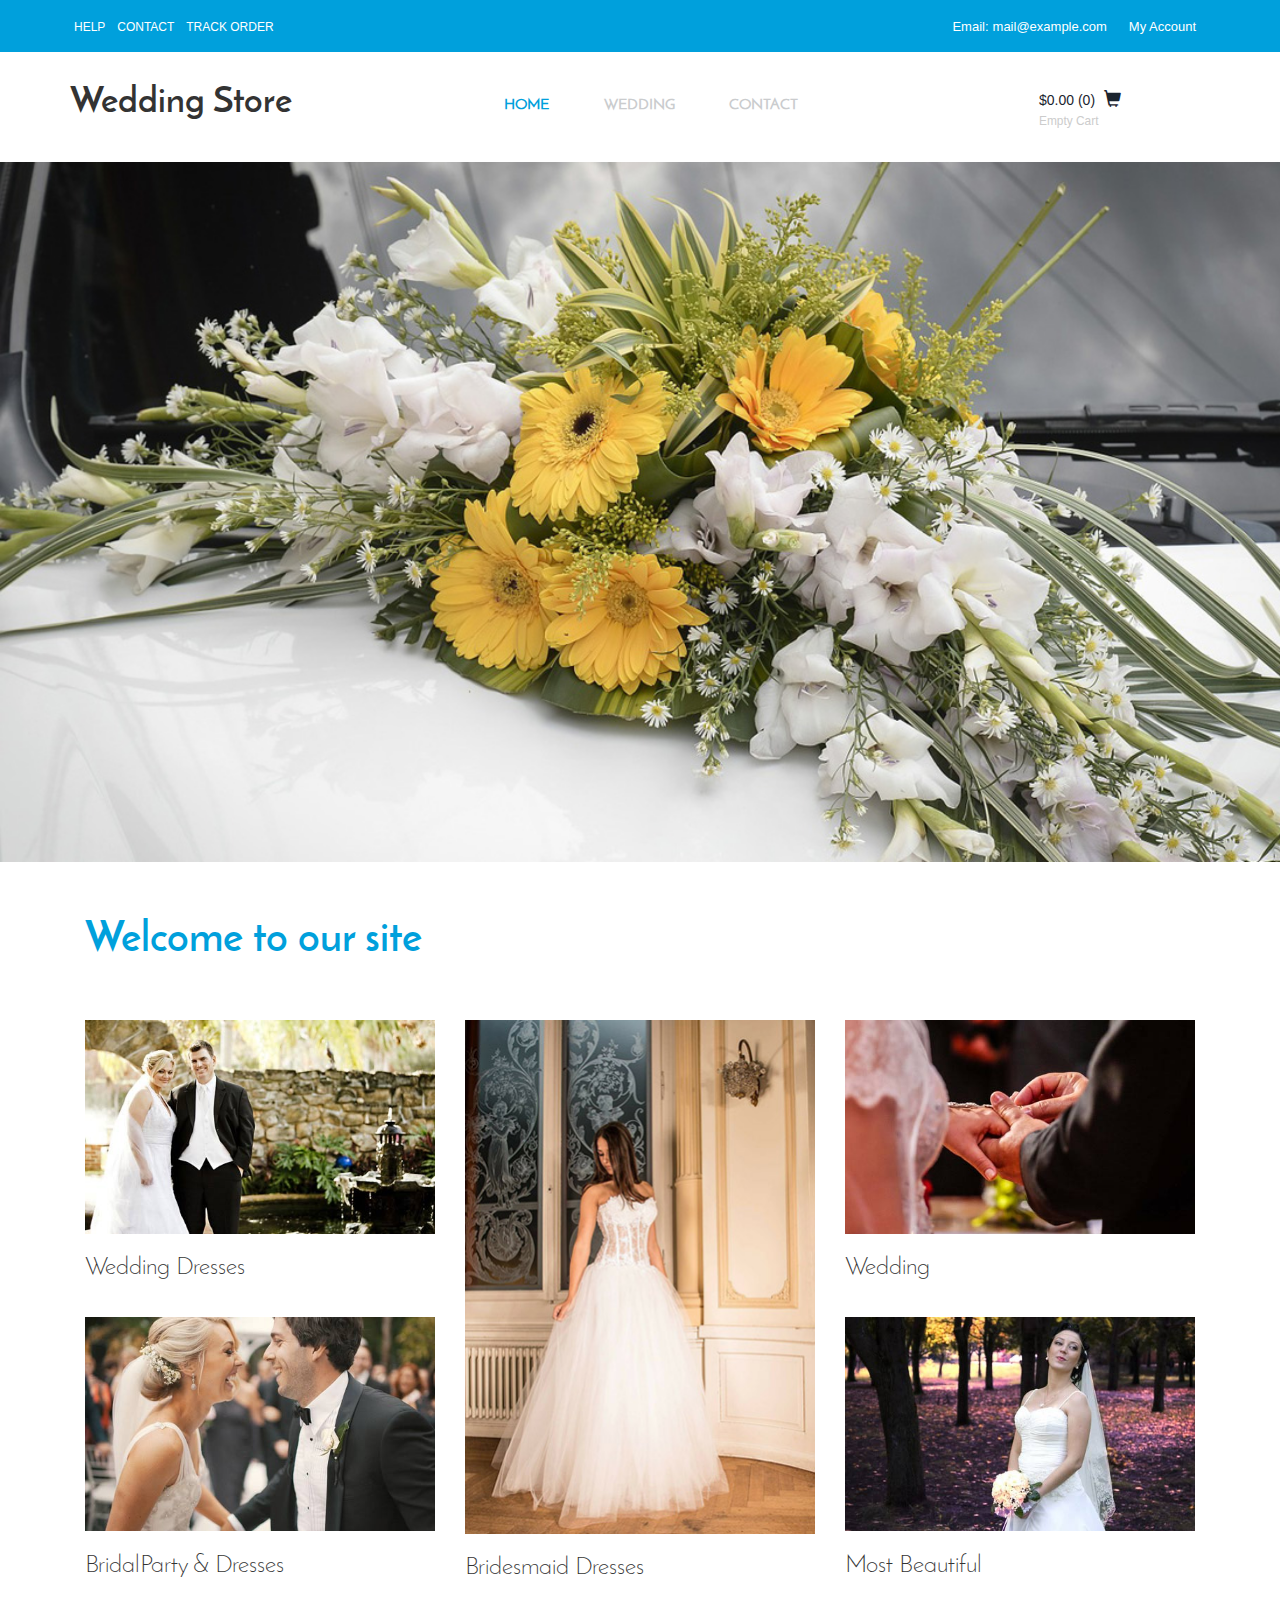
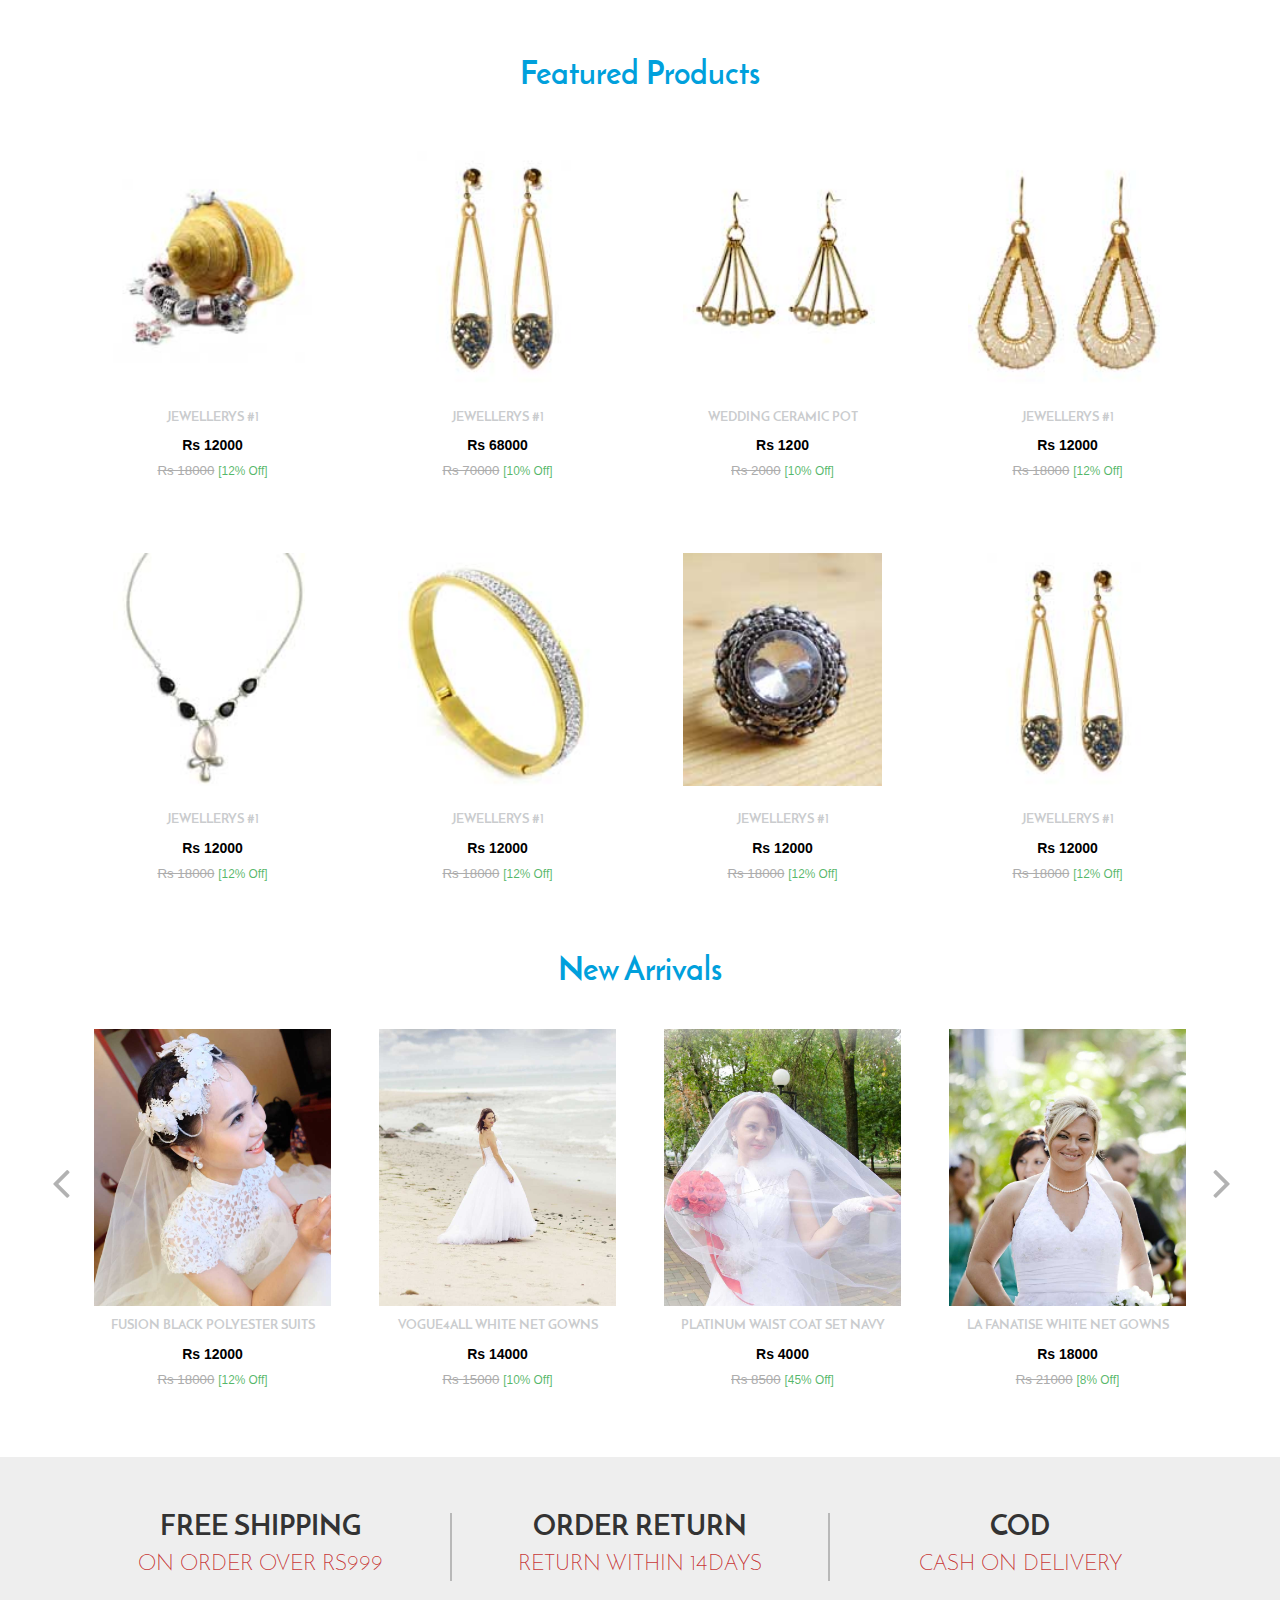
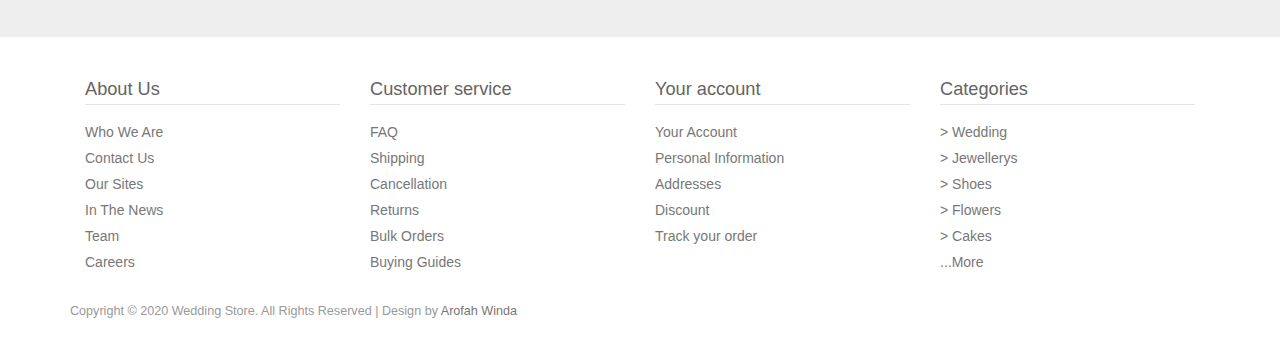
==== commit b27b6255: "update css" ====
--- a/index.html
+++ b/index.html
@@ -1,486 +1,489 @@
 <!DOCTYPE html>
-<html>
+<html lang="en">
+
 <head>
-<title>Wedding Store| Home :: Arofah</title>
-<link href="css/bootstrap.css" rel="stylesheet" type="text/css" media="all" />
-<!-- jQuery (necessary for Bootstrap's JavaScript plugins) -->
-<script src="js/jquery.min.js"></script>
-<!-- Custom Theme files -->
-<!--theme-style-->
-<link href="css/style.css" rel="stylesheet" type="text/css" media="all" />	
-<!--//theme-style-->
-<meta name="viewport" content="width=device-width, initial-scale=1">
-<meta http-equiv="Content-Type" content="text/html; charset=utf-8" />
-<meta name="keywords" content="Wedding Store Responsive web template, Bootstrap Web Templates, Flat Web Templates, Andriod Compatible web template, 
+	<title>Wedding Store| Home :: Arofah</title>
+	<link href="css/bootstrap.css" rel="stylesheet" type="text/css" media="all" />
+	<!-- jQuery (necessary for Bootstrap's JavaScript plugins) -->
+	<script src="js/jquery.min.js"></script>
+	<!-- Custom Theme files -->
+	<!--theme-style-->
+	<link href="css/style.css" rel="stylesheet" type="text/css" media="all" />
+	<!--//theme-style-->
+	<meta name="viewport" content="width=device-width, initial-scale=1">
+	<meta http-equiv="Content-Type" content="text/html; charset=utf-8" />
+	<meta name="keywords" content="Wedding Store Responsive web template, Bootstrap Web Templates, Flat Web Templates, Andriod Compatible web template, 
 Smartphone Compatible web template, free webdesigns for Nokia, Samsung, LG, SonyErricsson, Motorola web design" />
-<script type="application/x-javascript"> addEventListener("load", function() { setTimeout(hideURLbar, 0); }, false); function hideURLbar(){ window.scrollTo(0,1); } </script>
-<!-- start menu -->
-<script src="js/simpleCart.min.js"> </script>
-<!-- start menu -->
-<link href="css/memenu.css" rel="stylesheet" type="text/css" media="all" />
-<script type="text/javascript" src="js/memenu.js"></script>
-<script>$(document).ready(function(){$(".memenu").memenu();});</script>	
-<!-- /start menu -->
+	<script>
+		addEventListener("load", function () {
+			setTimeout(hideURLbar, 0);
+		}, false); function hideURLbar() {
+			window.scrollTo(0, 1);
+		}
+	</script>
+	<!-- start menu -->
+	<script src="js/simpleCart.min.js"> </script>
+	<!-- start menu -->
+	<link href="css/memenu.css" rel="stylesheet" type="text/css" media="all" />
+	<script src="js/memenu.js"></script>
+	<script>$(document).ready(function () { $(".memenu").memenu(); });</script>
+	<!-- /start menu -->
 </head>
-<body> 
-<!--header-->	
-<div class="top_bg">
-	<div class="container">
-		<div class="header_top-sec">
-			<div class="top_right">
-				<ul>
-					<li><a href="#">help</a></li>|
-					<li><a href="contact.html">Contact</a></li>|
-					<li><a href="login.html">Track Order</a></li>
+
+<body>
+	<div class="top_bg">
+		<div class="container">
+			<div class="header_top-sec">
+				<div class="top_right">
+					<ul>
+						<li><a href="#">help</a></li>
+						<li><a href="contact.html">Contact</a></li>
+						<li><a href="login.html">Track Order</a></li>
+					</ul>
+				</div>
+				<div class="top_left">
+					<ul>
+						<li class="top_link">Email:<a href="mailto:info@example.com">mail@example.com</a></li>
+						<li class="top_link"><a href="login.html">My Account</a></li>
+					</ul>
+				</div>
+				<div class="clearfix"> </div>
+			</div>
+		</div>
+	</div>
+	<div class="header-top">
+		<div class="header-bottom">
+			<div class="container">
+				<div class="logo">
+					<a href="index.html">
+						<h1>Wedding Store</h1>
+					</a>
+				</div>
+				<!---->
+
+				<div class="top-nav">
+					<ul class="memenu skyblue">
+						<li class="active"><a href="index.html">Home</a></li>
+						<li class="grid"><a href="#">Wedding</a>
+							<div class="mepanel">
+								<div class="row">
+									<div class="col1 me-one">
+										<h4>Shop</h4>
+										<ul>
+											<li><a href="product.html">New Arrivals</a></li>
+											<li><a href="product.html">Men</a></li>
+											<li><a href="product.html">Women</a></li>
+											<li><a href="product.html">Accessories</a></li>
+											<li><a href="product.html">Kids</a></li>
+											<li><a href="login.html">login</a></li>
+											<li><a href="product.html">Brands</a></li>
+											<li><a href="product.html">My Shopping Bag</a></li>
+										</ul>
+									</div>
+									<div class="col1 me-one">
+										<h4>Style Zone</h4>
+										<ul>
+											<li><a href="product.html">Men</a></li>
+											<li><a href="product.html">Women</a></li>
+											<li><a href="product.html">Brands</a></li>
+											<li><a href="product.html">Kids</a></li>
+											<li><a href="product.html">Accessories</a></li>
+											<li><a href="product.html">Style Videos</a></li>
+										</ul>
+									</div>
+									<div class="col1 me-one">
+										<h4>Popular Brands</h4>
+										<ul>
+											<li><a href="product.html">Levis</a></li>
+											<li><a href="product.html">Persol</a></li>
+											<li><a href="product.html">Nike</a></li>
+											<li><a href="product.html">Edwin</a></li>
+											<li><a href="product.html">New Balance</a></li>
+											<li><a href="product.html">Jack & Jones</a></li>
+											<li><a href="product.html">Paul Smith</a></li>
+											<li><a href="product.html">Ray-Ban</a></li>
+											<li><a href="product.html">Wood Wood</a></li>
+										</ul>
+									</div>
+								</div>
+							</div>
+						</li>
+						<li class="grid"><a href="contact.html">Contact</a></li>
+					</ul>
+					<div class="clearfix"> </div>
+				</div>
+				<!---->
+				<div class="cart box_1">
+					<a href="checkout.html">
+						<div>
+							<div class="total">
+								<span class="simpleCart_total"></span> (<span id="simpleCart_quantity"
+									class="simpleCart_quantity"></span>)
+							</div>
+							<span class="glyphicon glyphicon-shopping-cart" aria-hidden="true"></span>
+						</div>
+					</a>
+					<p><a href="javascript:;" class="simpleCart_empty">Empty Cart</a></p>
+					<div class="clearfix"> </div>
+				</div>
+				<div class="clearfix"> </div>
+				<!---->
+			</div>
+			<div class="clearfix"> </div>
+		</div>
+	</div>
+	<!---->
+	<div class="banner">
+		<div class="container">
+		</div>
+	</div>
+	<!---->
+	<div class="welcome">
+		<div class="container">
+			<div class="col-md-12 welcome-left">
+				<h2>Welcome to our site</h2>
+			</div>
+		</div>
+	</div>
+	<!---->
+	<div class="bride-grids">
+		<div class="container">
+			<div class="col-md-4 bride-grid">
+				<div class="content-grid l-grids">
+					<figure class="effect-bubba">
+						<img src="images/b1.jpg" alt="" />
+					</figure>
+					<div class="clearfix"></div>
+					<h3>Wedding Dresses</h3>
+				</div>
+				<div class="content-grid l-grids">
+					<figure class="effect-bubba">
+						<img src="images/b2.jpg" alt="" />
+					</figure>
+					<div class="clearfix"></div>
+					<h3>BridalParty & Dresses</h3>
+				</div>
+			</div>
+			<div class="col-md-4 bride-grid">
+				<div class="content-grid l-grids">
+					<img src="images/brid.jpg" alt="" />
+
+					<h3>Bridesmaid Dresses</h3>
+				</div>
+			</div>
+			<div class="col-md-4 bride-grid">
+				<div class="content-grid l-grids">
+					<figure class="effect-bubba">
+						<img src="images/b3.jpg" alt="" />
+					</figure>
+					<div class="clearfix"></div>
+					<h3>Wedding</h3>
+				</div>
+				<div class="content-grid l-grids">
+					<figure class="effect-bubba">
+						<img src="images/b4.jpg" alt="" />
+					</figure>
+					<div class="clearfix"></div>
+					<h3>Most Beautiful</h3>
+				</div>
+			</div>
+			<div class="clearfix"></div>
+		</div>
+	</div>
+	<!---->
+	<div class="featured">
+		<div class="container">
+			<h3>Featured Products</h3>
+			<div class="feature-grids">
+				<div class="col-md-3 feature-grid jewel">
+					<a href="product.html"><img src="images/f1.jpg" alt="" />
+						<div class="arrival-info">
+							<h4>Jewellerys #1</h4>
+							<p>Rs 12000</p>
+							<span class="pric1"><del>Rs 18000</del></span>
+							<span class="disc">[12% Off]</span>
+						</div>
+						<div class="viw">
+						</div>
+						<div class="shrt">
+						</div>
+					</a>
+				</div>
+				<div class="col-md-3 feature-grid">
+					<a href="product.html"><img src="images/f2.jpg" alt="" />
+						<div class="arrival-info">
+							<h4>Jewellerys #1</h4>
+							<p>Rs 68000</p>
+							<span class="pric1"><del>Rs 70000</del></span>
+							<span class="disc">[10% Off]</span>
+						</div>
+						<div class="viw">
+						</div>
+						<div class="shrt">
+						</div>
+					</a>
+				</div>
+				<div class="col-md-3 feature-grid jewel">
+					<a href="product.html"><img src="images/f3.jpg" alt="" />
+						<div class="arrival-info">
+							<h4>Wedding Ceramic Pot </h4>
+							<p>Rs 1200</p>
+							<span class="pric1"><del>Rs 2000</del></span>
+							<span class="disc">[10% Off]</span>
+						</div>
+						<div class="viw">
+						</div>
+						<div class="shrt">
+						</div>
+					</a>
+				</div>
+				<div class="col-md-3 feature-grid">
+					<a href="product.html"><img src="images/f4.jpg" alt="" />
+						<div class="arrival-info">
+							<h4>Jewellerys #1</h4>
+							<p>Rs 12000</p>
+							<span class="pric1"><del>Rs 18000</del></span>
+							<span class="disc">[12% Off]</span>
+						</div>
+						<div class="viw">
+						</div>
+						<div class="shrt">
+						</div>
+					</a>
+				</div>
+				<div class="clearfix"></div>
+			</div>
+			<div class="feature-grids">
+				<div class="col-md-3 feature-grid jewel">
+					<a href="product.html"><img src="images/p7.jpg" alt="" />
+						<div class="arrival-info">
+							<h4>Jewellerys #1</h4>
+							<p>Rs 12000</p>
+							<span class="pric1"><del>Rs 18000</del></span>
+							<span class="disc">[12% Off]</span>
+						</div>
+						<div class="viw">
+						</div>
+						<div class="shrt">
+						</div>
+					</a>
+				</div>
+				<div class="col-md-3 feature-grid">
+					<a href="product.html"><img src="images/p11.jpg" alt="" />
+						<div class="arrival-info">
+							<h4>Jewellerys #1</h4>
+							<p>Rs 12000</p>
+							<span class="pric1"><del>Rs 18000</del></span>
+							<span class="disc">[12% Off]</span>
+						</div>
+						<div class="viw">
+						</div>
+						<div class="shrt">
+						</div>
+					</a>
+				</div>
+				<div class="col-md-3 feature-grid jewel">
+					<a href="product.html"><img src="images/p12.jpg" alt="" />
+						<div class="arrival-info">
+							<h4>Jewellerys #1</h4>
+							<p>Rs 12000</p>
+							<span class="pric1"><del>Rs 18000</del></span>
+							<span class="disc">[12% Off]</span>
+						</div>
+						<div class="viw">
+						</div>
+						<div class="shrt">
+						</div>
+					</a>
+				</div>
+				<div class="col-md-3 feature-grid">
+					<a href="product.html"><img src="images/f2.jpg" alt="" />
+						<div class="arrival-info">
+							<h4>Jewellerys #1</h4>
+							<p>Rs 12000</p>
+							<span class="pric1"><del>Rs 18000</del></span>
+							<span class="disc">[12% Off]</span>
+						</div>
+						<div class="viw">
+						</div>
+						<div class="shrt">
+						</div>
+					</a>
+				</div>
+				<div class="clearfix"></div>
+			</div>
+		</div>
+	</div>
+	<!---->
+	<div class="arrivals">
+		<div class="container">
+			<h3>New Arrivals</h3>
+			<div class="arrival-grids">
+				<ul id="flexiselDemo1">
+					<li>
+						<a href="product.html"><img src="images/a1.jpg" alt="" />
+							<div class="arrival-info">
+								<h4>Fusion Black Polyester Suits</h4>
+								<p>Rs 12000</p>
+								<span class="pric1"><del>Rs 18000</del></span>
+								<span class="disc">[12% Off]</span>
+							</div>
+							<div class="viw">
+							</div>
+							<div class="shrt">
+							</div>
+						</a>
+					</li>
+					<li>
+						<a href="product.html"><img src="images/a2.jpg" alt="" />
+							<div class="arrival-info">
+								<h4>Vogue4All White Net Gowns</h4>
+								<p>Rs 14000</p>
+								<span class="pric1"><del>Rs 15000</del></span>
+								<span class="disc">[10% Off]</span>
+							</div>
+							<div class="viw">
+							</div>
+							<div class="shrt">
+							</div>
+						</a>
+					</li>
+					<li>
+						<a href="product.html"><img src="images/a3.jpg" alt="" />
+							<div class="arrival-info">
+								<h4>Platinum Waist Coat Set Navy</h4>
+								<p>Rs 4000</p>
+								<span class="pric1"><del>Rs 8500</del></span>
+								<span class="disc">[45% Off]</span>
+							</div>
+							<div class="viw">
+							</div>
+							<div class="shrt">
+							</div>
+						</a>
+					</li>
+					<li>
+						<a href="product.html"> <img src="images/a4.jpg" alt="" />
+							<div class="arrival-info">
+								<h4>La Fanatise White Net Gowns</h4>
+								<p>Rs 18000</p>
+								<span class="pric1"><del>Rs 21000</del></span>
+								<span class="disc">[8% Off]</span>
+							</div>
+							<div class="viw">
+							</div>
+							<div class="shrt">
+							</div>
+						</a>
+					</li>
 				</ul>
-			</div>
-			<div class="top_left">
-				<ul>
-					<li class="top_link">Email:<a href="mailto:info@example.com">mail@example.com</a></li>|
-					<li class="top_link"><a href="login.html">My Account</a></li>					
-				</ul>
-			</div>
-				<div class="clearfix"> </div>
-		</div>
-	</div>
-</div>
-<div class="header-top">
-	 <div class="header-bottom">
-		 <div class="container">			
-				<div class="logo">
-					<a href="index.html"><h1>Wedding Store</h1></a>
-				</div>
-			 <!---->
-		 
-			 <div class="top-nav">
-				<ul class="memenu skyblue"><li class="active"><a href="index.html">Home</a></li>
-					<li class="grid"><a href="#">Wedding</a>
-						<div class="mepanel">
-							<div class="row">
-								<div class="col1 me-one">
-									<h4>Shop</h4>
-									<ul>
-										<li><a href="product.html">New Arrivals</a></li>
-										<li><a href="product.html">Men</a></li>
-										<li><a href="product.html">Women</a></li>
-										<li><a href="product.html">Accessories</a></li>
-										<li><a href="product.html">Kids</a></li>
-										<li><a href="login.html">login</a></li>
-										<li><a href="product.html">Brands</a></li>
-										<li><a href="product.html">My Shopping Bag</a></li>
-									</ul>
-								</div>
-								<div class="col1 me-one">
-									<h4>Style Zone</h4>
-									<ul>
-										<li><a href="product.html">Men</a></li>
-										<li><a href="product.html">Women</a></li>
-										<li><a href="product.html">Brands</a></li>
-										<li><a href="product.html">Kids</a></li>
-										<li><a href="product.html">Accessories</a></li>
-										<li><a href="product.html">Style Videos</a></li>
-									</ul>	
-								</div>
-								<div class="col1 me-one">
-									<h4>Popular Brands</h4>
-									<ul>
-										<li><a href="product.html">Levis</a></li>
-										<li><a href="product.html">Persol</a></li>
-										<li><a href="product.html">Nike</a></li>
-										<li><a href="product.html">Edwin</a></li>
-										<li><a href="product.html">New Balance</a></li>
-										<li><a href="product.html">Jack & Jones</a></li>
-										<li><a href="product.html">Paul Smith</a></li>
-										<li><a href="product.html">Ray-Ban</a></li>
-										<li><a href="product.html">Wood Wood</a></li>
-									</ul>	
-								</div>
-							</div>
-						</div>
-					</li>
-					<li class="grid"><a href="contact.html">Contact</a></li>
-				</ul>
-				<div class="clearfix"> </div>
-			 </div>
-			 <!---->
-			 <div class="cart box_1">
-				 <a href="checkout.html">
-					<h3> <div class="total">
-					<span class="simpleCart_total"></span> (<span id="simpleCart_quantity" class="simpleCart_quantity"></span>)</div>
-					<span class="glyphicon glyphicon-shopping-cart" aria-hidden="true"></span></h3>
-				</a>
-				<p><a href="javascript:;" class="simpleCart_empty">Empty Cart</a></p>
-			 	<div class="clearfix"> </div>
-			 </div>
-			 <div class="clearfix"> </div>
-			 <!---->			 
-			 </div>
-			<div class="clearfix"> </div>
-	  </div>
-</div>
-<!---->
-<div class="banner">
-	 <div class="container">
-	 </div>
-</div>
-<!---->
-<div class="welcome">
-	 <div class="container">
-		 <div class="col-md-12 welcome-left">
-			 <h2>Welcome to our site</h2>
-		 </div>
-	 </div>
-</div>
-<!---->
-<div class="bride-grids">
-	 <div class="container">
-		 <div class="col-md-4 bride-grid">
-			 <div class="content-grid l-grids">
-				 <figure class="effect-bubba">
-						<img src="images/b1.jpg" alt=""/>
-				 </figure>
-				 <div class="clearfix"></div>
-				 <h3>Wedding Dresses</h3>
-			 </div>
-			 <div class="content-grid l-grids">
-				 <figure class="effect-bubba">
-						<img src="images/b2.jpg" alt=""/>
-				 </figure>	
-				 <div class="clearfix"></div>
-				 <h3>BridalParty & Dresses</h3>
-			 </div>
-		 </div>
-		 <div class="col-md-4 bride-grid">
-				<div class="content-grid l-grids">
-						<img src="images/brid.jpg" alt=""/>
-						
-				 <h3>Bridesmaid Dresses</h3>
-			 </div>
-		 </div>
-		 <div class="col-md-4 bride-grid">
-			 <div class="content-grid l-grids">
-				 <figure class="effect-bubba">
-						<img src="images/b3.jpg" alt=""/>
-				 </figure>	
-				 <div class="clearfix"></div>
-				 <h3>Wedding</h3>
-			 </div>
-			 <div class="content-grid l-grids">
-				 <figure class="effect-bubba">
-						<img src="images/b4.jpg" alt=""/>
-				 </figure>
-					<div class="clearfix"></div>
-				 <h3>Most Beautiful</h3>
-			 </div>
-		 </div>
-		 <div class="clearfix"></div>
-	 </div>
-</div>
-<!---->
-<div class="featured">
-	 <div class="container">
-		 <h3>Featured Products</h3>
-		 <div class="feature-grids">
-			 <div class="col-md-3 feature-grid jewel">
-				 <a href="product.html"><img src="images/f1.jpg" alt=""/>	
-					 <div class="arrival-info">
-						 <h4>Jewellerys #1</h4>
-						 <p>Rs 12000</p>
-						 <span class="pric1"><del>Rs 18000</del></span>
-						 <span class="disc">[12% Off]</span>
-					 </div>
-					 <div class="viw">
-						<a href="product.html"><span class="glyphicon glyphicon-eye-open" aria-hidden="true"></span>Quick View</a>
-					 </div>
-					 <div class="shrt">
-						<a href="product.html"><span class="glyphicon glyphicon-star" aria-hidden="true"></span>Shortlist</a>
-					 </div></a>
-			 </div>
-			 <div class="col-md-3 feature-grid">
-				 <a href="product.html"><img src="images/f2.jpg" alt=""/>	
-					 <div class="arrival-info">
-						 <h4>Jewellerys #1</h4>
-						 <p>Rs 68000</p>
-						 <span class="pric1"><del>Rs 70000</del></span>
-						 <span class="disc">[10% Off]</span>
-					 </div>
-					 <div class="viw">
-						<a href="product.html"><span class="glyphicon glyphicon-eye-open" aria-hidden="true"></span>Quick View</a>
-					 </div>
-					 <div class="shrt">
-						<a href="product.html"><span class="glyphicon glyphicon-star" aria-hidden="true"></span>Shortlist</a>
-					 </div></a>
-			 </div>
-			 <div class="col-md-3 feature-grid jewel">
-				 <a href="product.html"><img src="images/f3.jpg" alt=""/>	
-					 <div class="arrival-info">
-						 <h4>Wedding Ceramic Pot </h4>
-						 <p>Rs 1200</p>
-						 <span class="pric1"><del>Rs 2000</del></span>
-						 <span class="disc">[10% Off]</span>
-					 </div>
-					 <div class="viw">
-						<a href="product.html"><span class="glyphicon glyphicon-eye-open" aria-hidden="true"></span>Quick View</a>
-					 </div>
-					 <div class="shrt">
-						<a href="product.html"><span class="glyphicon glyphicon-star" aria-hidden="true"></span>Shortlist</a>
-					 </div></a>
-			 </div>
-			 <div class="col-md-3 feature-grid">
-				 <a href="product.html"><img src="images/f4.jpg" alt=""/>	
-					 <div class="arrival-info">
-						 <h4>Jewellerys #1</h4>
-						 <p>Rs 12000</p>
-						 <span class="pric1"><del>Rs 18000</del></span>
-						 <span class="disc">[12% Off]</span>
-					 </div>
-					 <div class="viw">
-					 <a href="product.html"><span class="glyphicon glyphicon-eye-open" aria-hidden="true"></span>Quick View</a>
-					 </div>
-					 <div class="shrt">
-						<a href="product.html"><span class="glyphicon glyphicon-star" aria-hidden="true"></span>Shortlist</a>
-					 </div></a>
-			 </div>
-			 <div class="clearfix"></div>
-		 </div>
-		 <div class="feature-grids">
-			 <div class="col-md-3 feature-grid jewel">
-				 <a href="product.html"><img src="images/p7.jpg" alt=""/>	
-					 <div class="arrival-info">
-						 <h4>Jewellerys #1</h4>
-						 <p>Rs 12000</p>
-						 <span class="pric1"><del>Rs 18000</del></span>
-						 <span class="disc">[12% Off]</span>
-					 </div>
-					 <div class="viw">
-						<a href="product.html"><span class="glyphicon glyphicon-eye-open" aria-hidden="true"></span>Quick View</a>
-					 </div>
-					 <div class="shrt">
-						<a href="product.html"><span class="glyphicon glyphicon-star" aria-hidden="true"></span>Shortlist</a>
-					 </div></a>
-			 </div>
-			 <div class="col-md-3 feature-grid">
-				 <a href="product.html"><img src="images/p11.jpg" alt=""/>	
-					 <div class="arrival-info">
-						 <h4>Jewellerys #1</h4>
-						 <p>Rs 12000</p>
-						 <span class="pric1"><del>Rs 18000</del></span>
-						 <span class="disc">[12% Off]</span>
-					 </div>
-					 <div class="viw">
-						<a href="product.html"><span class="glyphicon glyphicon-eye-open" aria-hidden="true"></span>Quick View</a>
-					 </div>
-					 <div class="shrt">
-						<a href="product.html"><span class="glyphicon glyphicon-star" aria-hidden="true"></span>Shortlist</a>
-					 </div></a>
-			 </div>
-			 <div class="col-md-3 feature-grid jewel">
-				 <a href="product.html"><img src="images/p12.jpg" alt=""/>	
-					 <div class="arrival-info">
-						 <h4>Jewellerys #1</h4>
-						 <p>Rs 12000</p>
-						 <span class="pric1"><del>Rs 18000</del></span>
-						 <span class="disc">[12% Off]</span>
-					 </div>
-					 <div class="viw">
-						<a href="product.html"><span class="glyphicon glyphicon-eye-open" aria-hidden="true"></span>Quick View</a>
-					 </div>
-					 <div class="shrt">
-						<a href="product.html"><span class="glyphicon glyphicon-star" aria-hidden="true"></span>Shortlist</a>
-					 </div></a>
-			 </div>
-			 <div class="col-md-3 feature-grid">
-				 <a href="product.html"><img src="images/f2.jpg" alt=""/>	
-					 <div class="arrival-info">
-						 <h4>Jewellerys #1</h4>
-						 <p>Rs 12000</p>
-						 <span class="pric1"><del>Rs 18000</del></span>
-						 <span class="disc">[12% Off]</span>
-					 </div>
-					 <div class="viw">
-						<a href="product.html"><span class="glyphicon glyphicon-eye-open" aria-hidden="true"></span>Quick View</a>
-					 </div>
-					 <div class="shrt">
-						<a href="product.html"><span class="glyphicon glyphicon-star" aria-hidden="true"></span>Shortlist</a>
-					 </div></a>
-			 </div>
-			 <div class="clearfix"></div>
-		 </div>
-	 </div>
-</div>
-<!---->
-<div class="arrivals">
-	 <div class="container">	
-		 <h3>New Arrivals</h3>
-		 <div class="arrival-grids">			 
-			 <ul id="flexiselDemo1">
-				 <li>
-					 <a href="product.html"><img src="images/a1.jpg" alt=""/>	
-					 <div class="arrival-info">
-						 <h4>Fusion Black Polyester Suits</h4>
-						 <p>Rs 12000</p>
-						 <span class="pric1"><del>Rs 18000</del></span>
-						 <span class="disc">[12% Off]</span>
-					 </div>
-					 <div class="viw">
-						<a href="#"><span class="glyphicon glyphicon-eye-open" aria-hidden="true"></span>Quick View</a>
-					 </div>
-					 <div class="shrt">
-						<a href="#"><span class="glyphicon glyphicon-star" aria-hidden="true"></span>Shortlist</a>
-					 </div></a>
-				 </li>
-				 <li>
-					 <a href="product.html"><img src="images/a2.jpg" alt=""/>
-						<div class="arrival-info">
-						 <h4>Vogue4All White Net Gowns</h4>
-						 <p>Rs 14000</p>
-						 <span class="pric1"><del>Rs 15000</del></span>
-						 <span class="disc">[10% Off]</span>
-					 </div>
-					 <div class="viw">
-						<a href="#"><span class="glyphicon glyphicon-eye-open" aria-hidden="true"></span>Quick View</a>
-					 </div>
-					 <div class="shrt">
-						<a href="#"><span class="glyphicon glyphicon-star" aria-hidden="true"></span>Shortlist</a>
-					 </div></a>
-				 </li>
-				 <li>
-					 <a href="product.html"><img src="images/a3.jpg" alt=""/>	
-						<div class="arrival-info">
-						 <h4>Platinum Waist Coat Set Navy</h4>
-						 <p>Rs 4000</p>
-						 <span class="pric1"><del>Rs 8500</del></span>
-						 <span class="disc">[45% Off]</span>
-					 </div>
-					 <div class="viw">
-						<a href="#"><span class="glyphicon glyphicon-eye-open" aria-hidden="true"></span>Quick View</a>
-					 </div>
-					 <div class="shrt">
-						<a href="#"><span class="glyphicon glyphicon-star" aria-hidden="true"></span>Shortlist</a>
-					 </div></a>
-				 </li>
-				 <li>
-				    <a href="product.html"> <img src="images/a4.jpg" alt=""/>	
-						<div class="arrival-info">
-						 <h4>La Fanatise White Net Gowns</h4>
-						 <p>Rs 18000</p>
-						 <span class="pric1"><del>Rs 21000</del></span>
-						 <span class="disc">[8% Off]</span>
-					 </div>
-					 <div class="viw">
-						<a href="#"><span class="glyphicon glyphicon-eye-open" aria-hidden="true"></span>Quick View</a>
-					 </div>
-					 <div class="shrt">
-						<a href="#"><span class="glyphicon glyphicon-star" aria-hidden="true"></span>Shortlist</a>
-					 </div></a>
-				 </li>
-				</ul>
-				<script type="text/javascript">
-				 $(window).load(function() {			
-				  $("#flexiselDemo1").flexisel({
-					visibleItems: 4,
-					animationSpeed: 1000,
-					autoPlay: true,
-					autoPlaySpeed: 3000,    		
-					pauseOnHover:true,
-					enableResponsiveBreakpoints: true,
-					responsiveBreakpoints: { 
-						portrait: { 
-							changePoint:480,
-							visibleItems: 1
-						}, 
-						landscape: { 
-							changePoint:640,
-							visibleItems: 2
-						},
-						tablet: { 
-							changePoint:768,
-							visibleItems: 3
-						}
-					}
-				});
-				});
+				<script>
+					$(window).load(function () {
+						$("#flexiselDemo1").flexisel({
+							visibleItems: 4,
+							animationSpeed: 1000,
+							autoPlay: true,
+							autoPlaySpeed: 3000,
+							pauseOnHover: true,
+							enableResponsiveBreakpoints: true,
+							responsiveBreakpoints: {
+								portrait: {
+									changePoint: 480,
+									visibleItems: 1
+								},
+								landscape: {
+									changePoint: 640,
+									visibleItems: 2
+								},
+								tablet: {
+									changePoint: 768,
+									visibleItems: 3
+								}
+							}
+						});
+					});
 				</script>
-				<script type="text/javascript" src="js/jquery.flexisel.js"></script>			 
-		  </div>
-	 </div>
-</div>
-<!---->
-<div class="shoping">
-	 <div class="container">
-		 <div class="shpng-grids">
-			 <div class="col-md-4 shpng-grid">
-				 <h3>Free Shipping</h3>
-				 <p>On Order Over Rs999</p>
-			 </div>
-			 <div class="col-md-4 shpng-grid">
-				 <h3>Order Return</h3>
-				 <p>Return Within 14days</p>
-			 </div>
-			 <div class="col-md-4 shpng-grid">
-				 <h3>COD</h3>
-				 <p>Cash On Delivery</p>
-			 </div>
-			 <div class="clearfix"></div>
-		 </div>
-	 </div>
-</div>
-<!---->
-<div class="footer">
-	 <div class="container">
-		 <div class="ftr-grids">
-			 <div class="col-md-3 ftr-grid">
-				 <h4>About Us</h4>
-				 <ul>
-					 <li><a href="#">Who We Are</a></li>
-					 <li><a href="contact.html">Contact Us</a></li>
-					 <li><a href="#">Our Sites</a></li>
-					 <li><a href="#">In The News</a></li>
-					 <li><a href="#">Team</a></li>
-					 <li><a href="#">Careers</a></li>					 
-				 </ul>
-			 </div>
-			 <div class="col-md-3 ftr-grid">
-				 <h4>Customer service</h4>
-				 <ul>
-					 <li><a href="#">FAQ</a></li>
-					 <li><a href="#">Shipping</a></li>
-					 <li><a href="#">Cancellation</a></li>
-					 <li><a href="#">Returns</a></li>
-					 <li><a href="#">Bulk Orders</a></li>
-					 <li><a href="#">Buying Guides</a></li>					 
-				 </ul>
-			 </div>
-			 <div class="col-md-3 ftr-grid">
-				 <h4>Your account</h4>
-				 <ul>
-					 <li><a href="account.html">Your Account</a></li>
-					 <li><a href="#">Personal Information</a></li>
-					 <li><a href="#">Addresses</a></li>
-					 <li><a href="#">Discount</a></li>
-					 <li><a href="#">Track your order</a></li>					 					 
-				 </ul>
-			 </div>
-			 <div class="col-md-3 ftr-grid">
-				 <h4>Categories</h4>
-				 <ul>
-					 <li><a href="#">> Wedding</a></li>
-					 <li><a href="#">> Jewellerys</a></li>
-					 <li><a href="#">> Shoes</a></li>
-					 <li><a href="#">> Flowers</a></li>
-					 <li><a href="#">> Cakes</a></li>
-					 <li><a href="#">...More</a></li>					 
-				 </ul>
-			 </div>
-			 <div class="clearfix"></div>
-		 </div>		
-	 </div>
-</div>
-<!---->
- <div class="copywrite">
-	 <div class="container">
-			 <p>Copyright © 2020 Wedding Store. All Rights Reserved | Design by <a href="#">Arofah Winda</a></p>
-		 </div>
-</div>		 
+				<script src="js/jquery.flexisel.js"></script>
+			</div>
+		</div>
+	</div>
+	<!---->
+	<div class="shoping">
+		<div class="container">
+			<div class="shpng-grids">
+				<div class="col-md-4 shpng-grid">
+					<h3>Free Shipping</h3>
+					<p>On Order Over Rs999</p>
+				</div>
+				<div class="col-md-4 shpng-grid">
+					<h3>Order Return</h3>
+					<p>Return Within 14days</p>
+				</div>
+				<div class="col-md-4 shpng-grid">
+					<h3>COD</h3>
+					<p>Cash On Delivery</p>
+				</div>
+				<div class="clearfix"></div>
+			</div>
+		</div>
+	</div>
+	<!---->
+	<div class="footer">
+		<div class="container">
+			<div class="ftr-grids">
+				<div class="col-md-3 ftr-grid">
+					<h4>About Us</h4>
+					<ul>
+						<li><a href="#">Who We Are</a></li>
+						<li><a href="contact.html">Contact Us</a></li>
+						<li><a href="#">Our Sites</a></li>
+						<li><a href="#">In The News</a></li>
+						<li><a href="#">Team</a></li>
+						<li><a href="#">Careers</a></li>
+					</ul>
+				</div>
+				<div class="col-md-3 ftr-grid">
+					<h4>Customer service</h4>
+					<ul>
+						<li><a href="#">FAQ</a></li>
+						<li><a href="#">Shipping</a></li>
+						<li><a href="#">Cancellation</a></li>
+						<li><a href="#">Returns</a></li>
+						<li><a href="#">Bulk Orders</a></li>
+						<li><a href="#">Buying Guides</a></li>
+					</ul>
+				</div>
+				<div class="col-md-3 ftr-grid">
+					<h4>Your account</h4>
+					<ul>
+						<li><a href="account.html">Your Account</a></li>
+						<li><a href="#">Personal Information</a></li>
+						<li><a href="#">Addresses</a></li>
+						<li><a href="#">Discount</a></li>
+						<li><a href="#">Track your order</a></li>
+					</ul>
+				</div>
+				<div class="col-md-3 ftr-grid">
+					<h4>Categories</h4>
+					<ul>
+						<li><a href="#">> Wedding</a></li>
+						<li><a href="#">> Jewellerys</a></li>
+						<li><a href="#">> Shoes</a></li>
+						<li><a href="#">> Flowers</a></li>
+						<li><a href="#">> Cakes</a></li>
+						<li><a href="#">...More</a></li>
+					</ul>
+				</div>
+				<div class="clearfix"></div>
+			</div>
+		</div>
+	</div>
+	<!---->
+	<div class="copywrite">
+		<div class="container">
+			<p>Copyright © 2020 Wedding Store. All Rights Reserved | Design by <a href="#">Arofah Winda</a></p>
+		</div>
+	</div>
 </body>
+
 </html>
